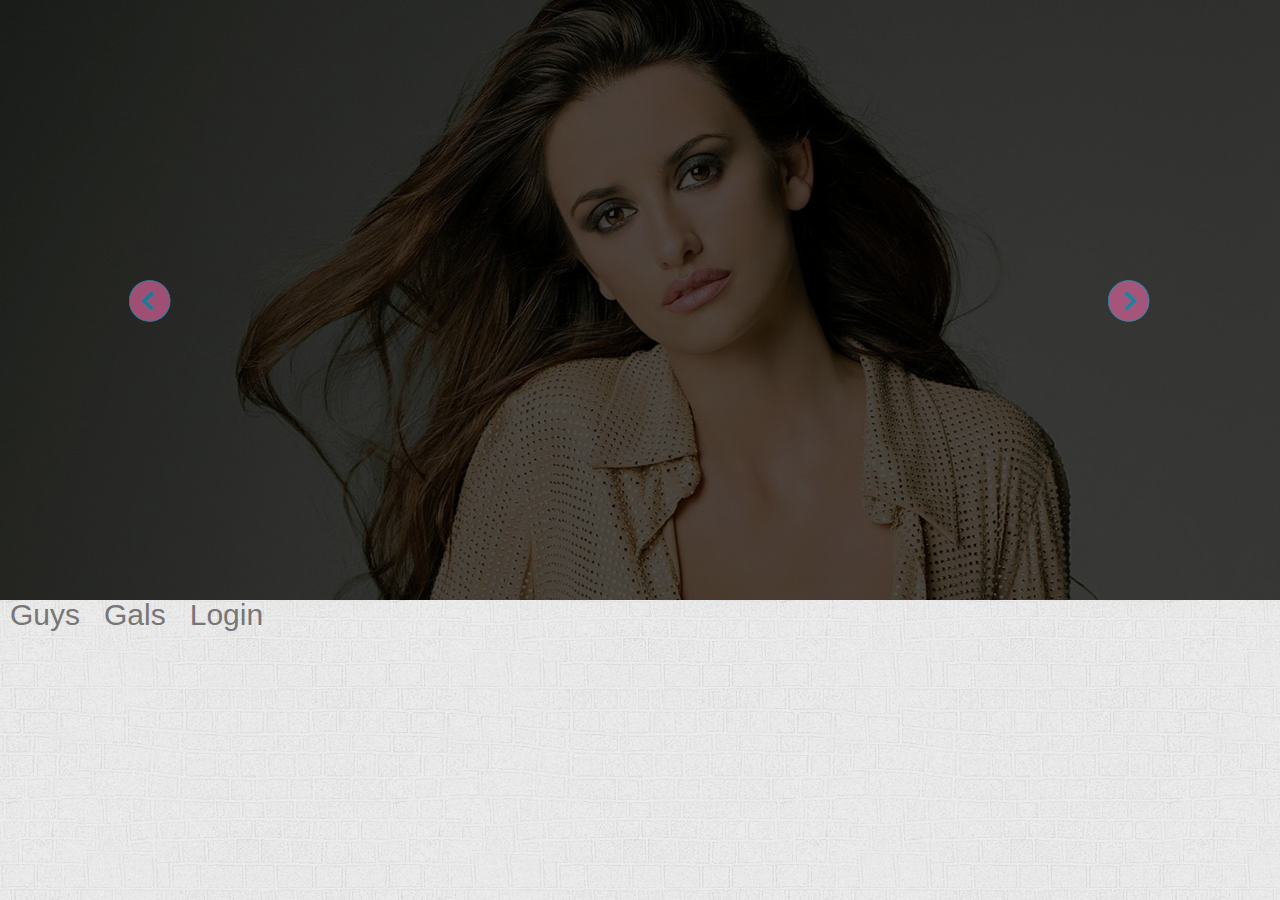
==== index.html @ 6684d02d "Newest Version of BB" ====
<!doctype html>

<html>

<head>
	
<title>Bombest Babes</title>
	
<link rel="stylesheet" type="text/css" href="css/landing.css" />	

<!-- slideshow styles/js/jQuery -->
<link rel='stylesheet' id='style-css'  href='css/diapo.css' type='text/css' media='all'> 
<script type='text/javascript' src='scripts/jquery.min.js'></script>
<!--[if !IE]><!--><script type='text/javascript' src='scripts/jquery.mobile-1.0rc2.customized.min.js'></script><!--<![endif]-->
<script type='text/javascript' src='scripts/jquery.easing.1.3.js'></script> 
<script type='text/javascript' src='scripts/jquery.hoverIntent.minified.js'></script> 
<script type='text/javascript' src='scripts/diapo.js'></script> 	
<!-- end slideshow styles/js/jQuery -->

<script>
$(function(){
	$('.pix_diapo').diapo();
});

</script>

<style>
section {
	display: block;
	overflow: hidden;
	position: relative;
}
</style>

</head>
	
<body>

<!--homepage slideshow-->
<div class="wrap">
	<div style="overflow:hidden; width:100%; margin: 0 auto 0"> 
		<div class="pix_diapo">
			  
			  <div data-time="8000">
                     <img src="images/slides/model.jpeg">
                     <div class="caption elemHover fromRight fadeIn"><!--model name-->
					 <p class="name">Model Name</p>
				 </div><!--end model name-->
				 <div class="babe_m elemHover fadeIn"></div>
		  	 </div>

                 <div data-time="8000">
                     <img src="images/slides/model2.jpeg">
                     <div class="caption elemHover fromRight fadeIn"><!--model name-->
					 <p class="name">Model Name</p>
                     </div>><!--end model name-->
				 <div class="babe_m elemHover fadeIn"></div>
                 </div>
				
                <div data-time="8000">
                    <img src="images/slides/model3.jpeg">
                    <div class="caption elemHover fromRight fadeIn"><!--model name-->
					<p class="name">Model Name</p>
                    </div>><!--end model name-->
			 	<div class="babe_m elemHover fadeIn"></div>
                </div>
	
		</div><!-- #pix_diapo -->
    </div>
    
    <ul class="nav"><!-- navigation landing-->
      <li><a href="guy.html">Guys</a></li>
      <li><a href="#">Gals</a></li>
      <li><a class="login" href="login.html">Login</a></li>
    </ul><!--end navigation-->
    
</div><!-- end wrap-->

</body>
<!-- end comment-->
	
</html>
---- css/landing.css ----
@import "fonts.css"; 
@charset "utf-8";

html, body, div, span, applet, object, iframe,h1, h2, h3, h4, h5, h6, p, blockquote, pre,a, abbr, acronym, address, big, cite, code,del, dfn, em, font, img, ins, kbd, q, s, samp,small, strike, strong, sub, sup, tt, var,b, u, i, center,dl, dt, dd, ol, ul, li,fieldset, form, label, legend,table, caption, tbody, tfoot, thead, tr, th, td {margin: 0;padding: 0;border: 0;outline: 0;font-size: 100%;vertical-align: baseline;background: transparent;}
body {line-height: 1;}
ol, ul {list-style: none;}
blockquote, q {quotes: none;}
blockquote:before, blockquote:after,q:before, q:after {content: '';content: none;} /* remember to define focus styles! */ :focus {outline: 0;} 
/* remember to highlight inserts somehow! */
ins {text-decoration: none;}
del {text-decoration: line-through;}
/* tables still need 'cellspacing="0"' in the markup */ 
table {border-collapse: collapse;border-spacing: 0;}

/*body styles and settings */
body {
	background-image: url('../images/ravenna.png');
	width: 100%;
	margin: 0 auto;
	text-align: center;
	background-color: #fff;
	overflow-y: hidden;
	overflow:-moz-scrollbars-horizontal;
}

.nav{
	text-align: left;
	width: 100%;
  	list-style:none;
}

.nav li{
  	display:inline;
}

.nav a:hover {color: #999}

.nav a{
	padding: 10px;
  	display: inline block;
  	font-family: "HelveticaNeue-Light", "Helvetica Neue Light", "Helvetica Neue", Helvetica, Arial, "Lucida Grande", sans-serif;
 	font-size: 30px;
	color: #777;
  	text-decoration: none;
}

.wrap {margin: 0 auto; width: 100%;}
---- css/diapo.css ----
@import "fonts.css"; 

.pix_diapo {
	margin: 0 auto;
	background: #000;
	-moz-box-shadow: 0 3px 10px #000;
	-webkit-box-shadow: 0 3px 10px #000;
	box-shadow: 0 3px 10px #000;
	height: 600px;
	overflow: hidden;
	position: relative;
	width: 100%;
}

.pix_diapo > div {
	display: none;
	height: 100%;
	left: 0;
	position: absolute;
	width: 100%;
}

#pix_prev, #pix_next {
	cursor: pointer;
	display: block;
	height: 45px;
	margin-top: -20px;
	position: absolute;
	top: 50%;
	width: 45px;
	z-index: 1001;
}

#pix_prev {
	background: url("../images/prev.png") no-repeat;
	left: 10%;
}

#pix_next {
	background: url('../images/next.png') no-repeat;
	left: auto!important;
	right: 10%!important;
}

.pix_relativize {
	overflow: hidden;
	position: relative;
}
.imgFake {
	cursor: pointer;
}
.elemHover {
	position: absolute;
}
.caption {
	background: rgba(255,105,180, 0.4);
	top: 50px;
	color: #fff;
	display: block;
	width: "";
	height: 70px;
	right: 10%;
}
.ui-loader {
	display: none;
}

.name {font-family: light; color: #fff; font-size:50px; margin: 10px 30px 0px 30px;}

.babe_m {
	background: url('../images/BB_month.png') no-repeat;
	display: block;
	position: absolute;
	top: 250px;
	left: 13%;
	width: 325px;
	height: 325px;
	z-index: 100000;
}
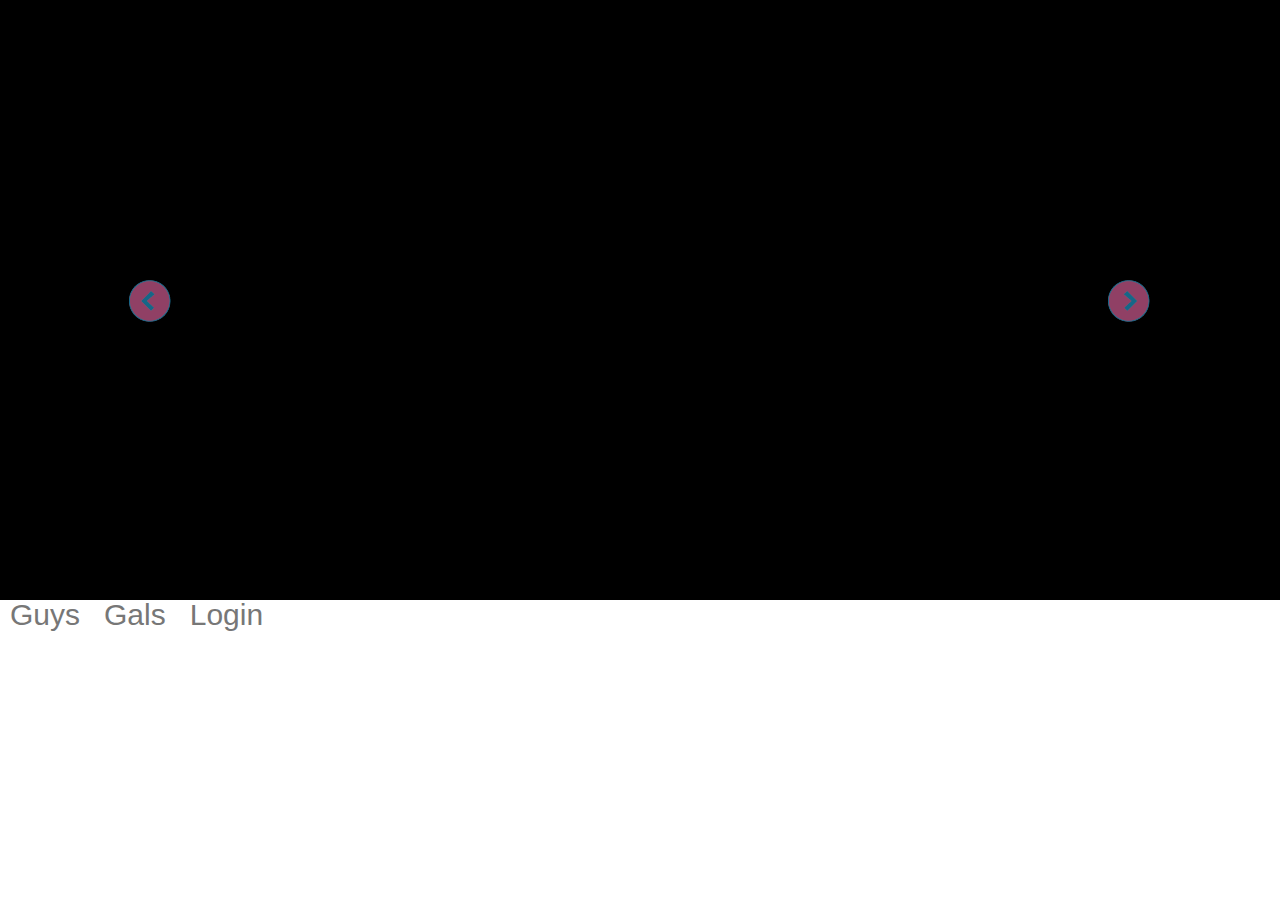
==== commit 56f110f9: "HUGE! changes to the files" ====
--- a/index.html
+++ b/index.html
@@ -1,82 +1,78 @@
-<!doctype html>
-
-<html>
-
-<head>
-	
-<title>Bombest Babes</title>
-	
-<link rel="stylesheet" type="text/css" href="css/landing.css" />	
-
-<!-- slideshow styles/js/jQuery -->
-<link rel='stylesheet' id='style-css'  href='css/diapo.css' type='text/css' media='all'> 
-<script type='text/javascript' src='scripts/jquery.min.js'></script>
-<!--[if !IE]><!--><script type='text/javascript' src='scripts/jquery.mobile-1.0rc2.customized.min.js'></script><!--<![endif]-->
-<script type='text/javascript' src='scripts/jquery.easing.1.3.js'></script> 
-<script type='text/javascript' src='scripts/jquery.hoverIntent.minified.js'></script> 
-<script type='text/javascript' src='scripts/diapo.js'></script> 	
-<!-- end slideshow styles/js/jQuery -->
-
-<script>
-$(function(){
-	$('.pix_diapo').diapo();
-});
-
-</script>
-
-<style>
-section {
-	display: block;
-	overflow: hidden;
-	position: relative;
-}
-</style>
-
-</head>
-	
-<body>
-
-<!--homepage slideshow-->
-<div class="wrap">
-	<div style="overflow:hidden; width:100%; margin: 0 auto 0"> 
-		<div class="pix_diapo">
-			  
-			  <div data-time="8000">
-                     <img src="images/slides/model.jpeg">
-                     <div class="caption elemHover fromRight fadeIn"><!--model name-->
-					 <p class="name">Model Name</p>
-				 </div><!--end model name-->
-				 <div class="babe_m elemHover fadeIn"></div>
-		  	 </div>
-
-                 <div data-time="8000">
-                     <img src="images/slides/model2.jpeg">
-                     <div class="caption elemHover fromRight fadeIn"><!--model name-->
-					 <p class="name">Model Name</p>
-                     </div>><!--end model name-->
-				 <div class="babe_m elemHover fadeIn"></div>
-                 </div>
-				
-                <div data-time="8000">
-                    <img src="images/slides/model3.jpeg">
-                    <div class="caption elemHover fromRight fadeIn"><!--model name-->
-					<p class="name">Model Name</p>
-                    </div>><!--end model name-->
-			 	<div class="babe_m elemHover fadeIn"></div>
-                </div>
-	
-		</div><!-- #pix_diapo -->
-    </div>
-    
-    <ul class="nav"><!-- navigation landing-->
-      <li><a href="guy.html">Guys</a></li>
-      <li><a href="#">Gals</a></li>
-      <li><a class="login" href="login.html">Login</a></li>
-    </ul><!--end navigation-->
-    
-</div><!-- end wrap-->
-
-</body>
-<!-- end comment-->
-	
+<!doctype html>
+<html>
+
+	<head>
+    	<title>Bombest Babes</title>
+        <link rel="stylesheet" type="text/css" href="site-wide/functions/css/landing.css" />	
+        <link rel='stylesheet' id='style-css'  href="site-wide/functions/css/diapo.css" type='text/css' media='all' />  
+		
+        <!-- slideshow styles/js/jQuery -->
+		<script type='text/javascript' src='site-wide/functions/js/jquery.min.js'></script>
+		<!--[if !IE]><!--><script type='text/javascript' src='site-wide/functions/js/jquery.mobile-1.0rc2.customized.min.js'></script><!--<![endif]-->
+		<script type='text/javascript' src='site-wide/functions/js/jquery.easing.1.3.js'></script> 
+		<script type='text/javascript' src='site-wide/functions/js/jquery.hoverIntent.minified.js'></script> 
+		<script type='text/javascript' src='site-wide/functions/js/diapo.js'></script> 	
+		<!-- end slideshow styles/js/jQuery -->
+
+		<script>
+			$(function(){
+				$('.pix_diapo').diapo();
+			});
+
+		</script>
+
+		<style>
+			section {
+				display: block;
+				overflow: hidden;
+				position: relative;
+			}
+		</style>
+	</head>
+	
+	<body>
+
+		<!--homepage slideshow-->
+		<div class="wrap">
+			<div style="overflow:hidden; width:100%; margin: 0 auto 0"> 
+				<div class="pix_diapo">
+			  
+			  		<div data-time="8000">
+                     	<img src="site-wide/images/slides/model.jpeg">
+                     	<div class="caption elemHover fromRight fadeIn"><!--model name-->
+					 		<p class="name">Model Name</p>
+				 		</div><!--end model name-->
+				 		<div class="babe_m elemHover fadeIn"></div>
+		  	 		</div>
+
+                 	<div data-time="8000">
+                     	<img src="site-wide/images/slides/model2.jpeg">
+                     	<div class="caption elemHover fromRight fadeIn"><!--model name-->
+					 		<p class="name">Model Name</p>
+                     	</div>><!--end model name-->
+				 		<div class="babe_m elemHover fadeIn"></div>
+                 	</div>
+				
+                	<div data-time="8000">
+                    	<img src="site-wide/images/slides/model3.jpeg">
+                    	<div class="caption elemHover fromRight fadeIn"><!--model name-->
+							<p class="name">Model Name</p>
+                    	</div>><!--end model name-->
+			 			<div class="babe_m elemHover fadeIn"></div>
+                	</div>
+				
+                </div><!-- #pix_diapo -->
+    		</div>
+    
+		<ul class="nav"><!-- navigation landing-->
+      		<li><a href="guy.html">Guys</a></li>
+      		<li><a href="#">Gals</a></li>
+      		<li><a class="login" href="login.html">Login</a></li>
+    	</ul><!--end navigation-->
+    
+	</div><!-- end wrap-->
+
+</body>
+<!-- end comment-->
+	
 </html>--- a/site-wide/functions/css/landing.css
+++ b/site-wide/functions/css/landing.css
@@ -0,0 +1,47 @@
+@import "fonts.css"; 
+@charset "utf-8";
+
+html, body, div, span, applet, object, iframe,h1, h2, h3, h4, h5, h6, p, blockquote, pre,a, abbr, acronym, address, big, cite, code,del, dfn, em, font, img, ins, kbd, q, s, samp,small, strike, strong, sub, sup, tt, var,b, u, i, center,dl, dt, dd, ol, ul, li,fieldset, form, label, legend,table, caption, tbody, tfoot, thead, tr, th, td {margin: 0;padding: 0;border: 0;outline: 0;font-size: 100%;vertical-align: baseline;background: transparent;}
+body {line-height: 1;}
+ol, ul {list-style: none;}
+blockquote, q {quotes: none;}
+blockquote:before, blockquote:after,q:before, q:after {content: '';content: none;} /* remember to define focus styles! */ :focus {outline: 0;} 
+/* remember to highlight inserts somehow! */
+ins {text-decoration: none;}
+del {text-decoration: line-through;}
+/* tables still need 'cellspacing="0"' in the markup */ 
+table {border-collapse: collapse;border-spacing: 0;}
+
+/*body styles and settings */
+body {
+	background-image: url('../images/ravenna.png');
+	width: 100%;
+	margin: 0 auto;
+	text-align: center;
+	background-color: #fff;
+	overflow-y: hidden;
+	overflow:-moz-scrollbars-horizontal;
+}
+
+.nav{
+	text-align: left;
+	width: 100%;
+  	list-style:none;
+}
+
+.nav li{
+  	display:inline;
+}
+
+.nav a:hover {color: #999}
+
+.nav a{
+	padding: 10px;
+  	display: inline block;
+  	font-family: "HelveticaNeue-Light", "Helvetica Neue Light", "Helvetica Neue", Helvetica, Arial, "Lucida Grande", sans-serif;
+ 	font-size: 30px;
+	color: #777;
+  	text-decoration: none;
+}
+
+.wrap {margin: 0 auto; width: 100%;}
--- a/site-wide/functions/css/diapo.css
+++ b/site-wide/functions/css/diapo.css
@@ -0,0 +1,89 @@
+@import "fonts.css"; 
+
+.pix_diapo {
+	margin: 0 auto;
+	background: #000;
+	-moz-box-shadow: 0 3px 10px #000;
+	-webkit-box-shadow: 0 3px 10px #000;
+	box-shadow: 0 3px 10px #000;
+	height: 600px;
+	overflow: hidden;
+	position: relative;
+	width: 100%;
+}
+
+.pix_diapo > div {
+	display: none;
+	height: 100%;
+	left: 0;
+	position: absolute;
+	width: 100%;
+}
+
+#pix_prev, #pix_next {
+	cursor: pointer;
+	display: block;
+	height: 45px;
+	margin-top: -20px;
+	position: absolute;
+	top: 50%;
+	width: 45px;
+	z-index: 1001;
+}
+
+#pix_prev {
+	background: url("../../images/prev.png") no-repeat;
+	left: 10%;
+}
+
+#pix_next {
+	background: url('../../images/next.png') no-repeat;
+	left: auto!important;
+	right: 10%!important;
+}
+
+.pix_relativize {
+	overflow: hidden;
+	position: relative;
+}
+.imgFake {
+	cursor: pointer;
+}
+.elemHover {
+	position: absolute;
+}
+.caption {
+	background: rgba(255,105,180, 0.4);
+	top: 50px;
+	color: #fff;
+	display: block;
+	width: "";
+	height: 70px;
+	right: 10%;
+}
+.ui-loader {
+	display: none;
+}
+
+.name {font-family: light; color: #fff; font-size:50px; margin: 10px 30px 0px 30px;}
+
+.babe_m {
+	background: url('../images/BB_month.png') no-repeat;
+	display: block;
+	position: absolute;
+	top: 250px;
+	left: 13%;
+	width: 325px;
+	height: 325px;
+	z-index: 100000;
+}
+
+
+
+
+
+
+
+
+
+
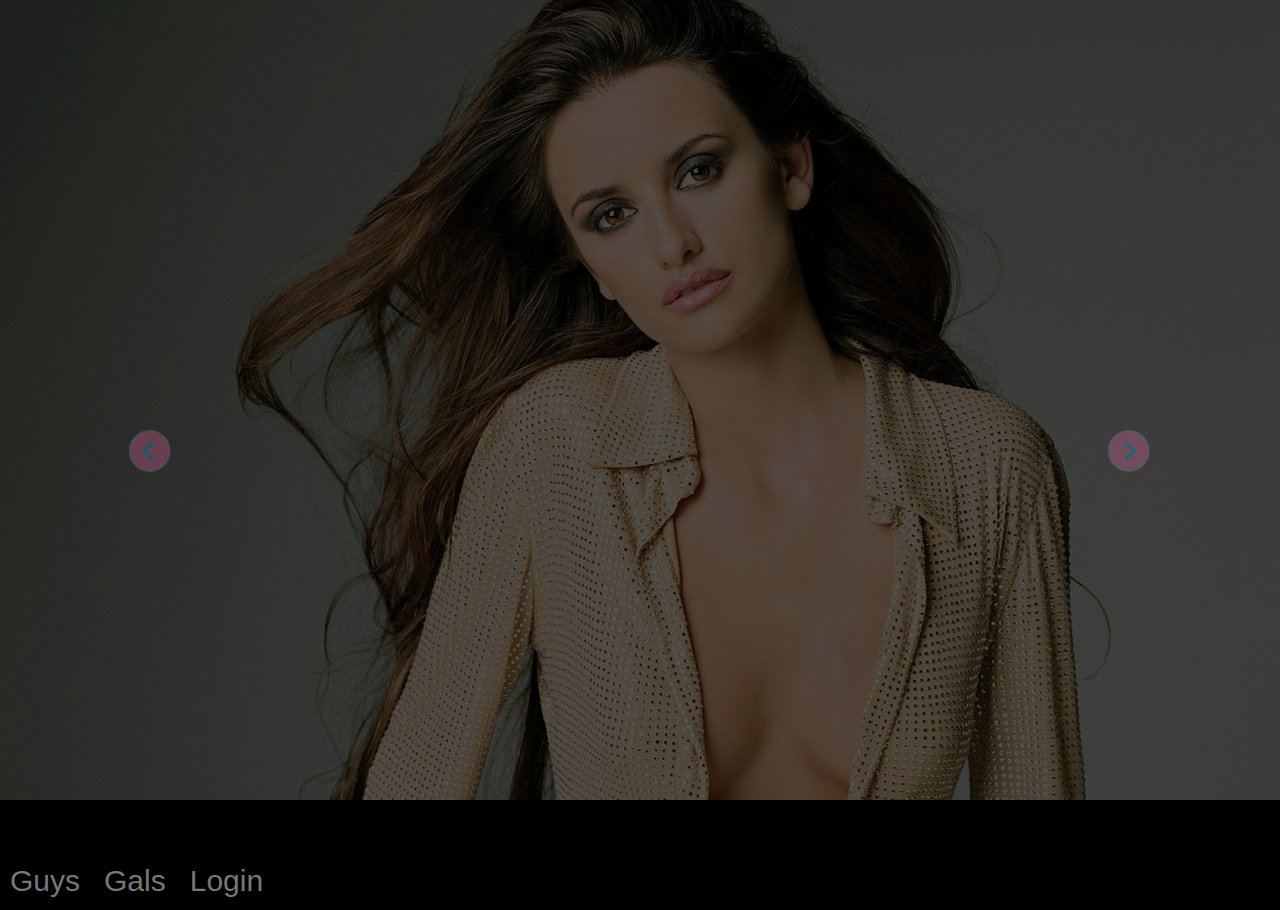
==== commit a4feeb62: "fixed minor bugs" ====
--- a/index.html
+++ b/index.html
@@ -34,7 +34,7 @@
 
 		<!--homepage slideshow-->
 		<div class="wrap">
-			<div style="overflow:hidden; width:100%; margin: 0 auto 0"> 
+	<div style="overflow:hidden; width:100%; margin: 0 auto 0"> 
 				<div class="pix_diapo">
 			  
 			  		<div data-time="8000">
@@ -42,7 +42,7 @@
                      	<div class="caption elemHover fromRight fadeIn"><!--model name-->
 					 		<p class="name">Model Name</p>
 				 		</div><!--end model name-->
-				 		<div class="babe_m elemHover fadeIn"></div>
+			 		  <div class="babe_m elemHover fadeIn"></div>
 		  	 		</div>
 
                  	<div data-time="8000">
@@ -50,7 +50,7 @@
                      	<div class="caption elemHover fromRight fadeIn"><!--model name-->
 					 		<p class="name">Model Name</p>
                      	</div>><!--end model name-->
-				 		<div class="babe_m elemHover fadeIn"></div>
+			 		  <div class="babe_m elemHover fadeIn"></div>
                  	</div>
 				
                 	<div data-time="8000">
@@ -58,19 +58,20 @@
                     	<div class="caption elemHover fromRight fadeIn"><!--model name-->
 							<p class="name">Model Name</p>
                     	</div>><!--end model name-->
-			 			<div class="babe_m elemHover fadeIn"></div>
+		 			  <div class="babe_m elemHover fadeIn"></div>
                 	</div>
 				
                 </div><!-- #pix_diapo -->
     		</div>
     
-		<ul class="nav"><!-- navigation landing-->
+    		<ul class="nav"><!-- navigation landing-->
       		<li><a href="guy.html">Guys</a></li>
       		<li><a href="#">Gals</a></li>
       		<li><a class="login" href="login.html">Login</a></li>
-    	</ul><!--end navigation-->
+    	</ul><!--end navigation--
     
 	</div><!-- end wrap-->
+    
 
 </body>
 <!-- end comment-->
--- a/site-wide/functions/css/landing.css
+++ b/site-wide/functions/css/landing.css
@@ -14,7 +14,7 @@
 
 /*body styles and settings */
 body {
-	background-image: url('../images/ravenna.png');
+	background-image: url('../../images/ravenna.png');
 	width: 100%;
 	margin: 0 auto;
 	text-align: center;
@@ -22,13 +22,17 @@
 	overflow-y: hidden;
 	overflow:-moz-scrollbars-horizontal;
 }
-
 .nav{
+	background-color: #000;
+	position: absolute;
+	bottom: -10px;
+	border-bottom-color:#333;
 	text-align: left;
 	width: 100%;
-  	list-style:none;
+	list-style: none;
+	z-index: 1001;
+	height: 44px;
 }
-
 .nav li{
   	display:inline;
 }
--- a/site-wide/functions/css/diapo.css
+++ b/site-wide/functions/css/diapo.css
@@ -1,12 +1,13 @@
 @import "fonts.css"; 
 
 .pix_diapo {
-	margin: 0 auto;
+	margin-left:auto;
+	margin-right:auto;
 	background: #000;
 	-moz-box-shadow: 0 3px 10px #000;
 	-webkit-box-shadow: 0 3px 10px #000;
 	box-shadow: 0 3px 10px #000;
-	height: 600px;
+	height: 900px;
 	overflow: hidden;
 	position: relative;
 	width: 100%;
@@ -68,7 +69,7 @@
 .name {font-family: light; color: #fff; font-size:50px; margin: 10px 30px 0px 30px;}
 
 .babe_m {
-	background: url('../images/BB_month.png') no-repeat;
+	background: url('../../images/BB_month.png') no-repeat;
 	display: block;
 	position: absolute;
 	top: 250px;
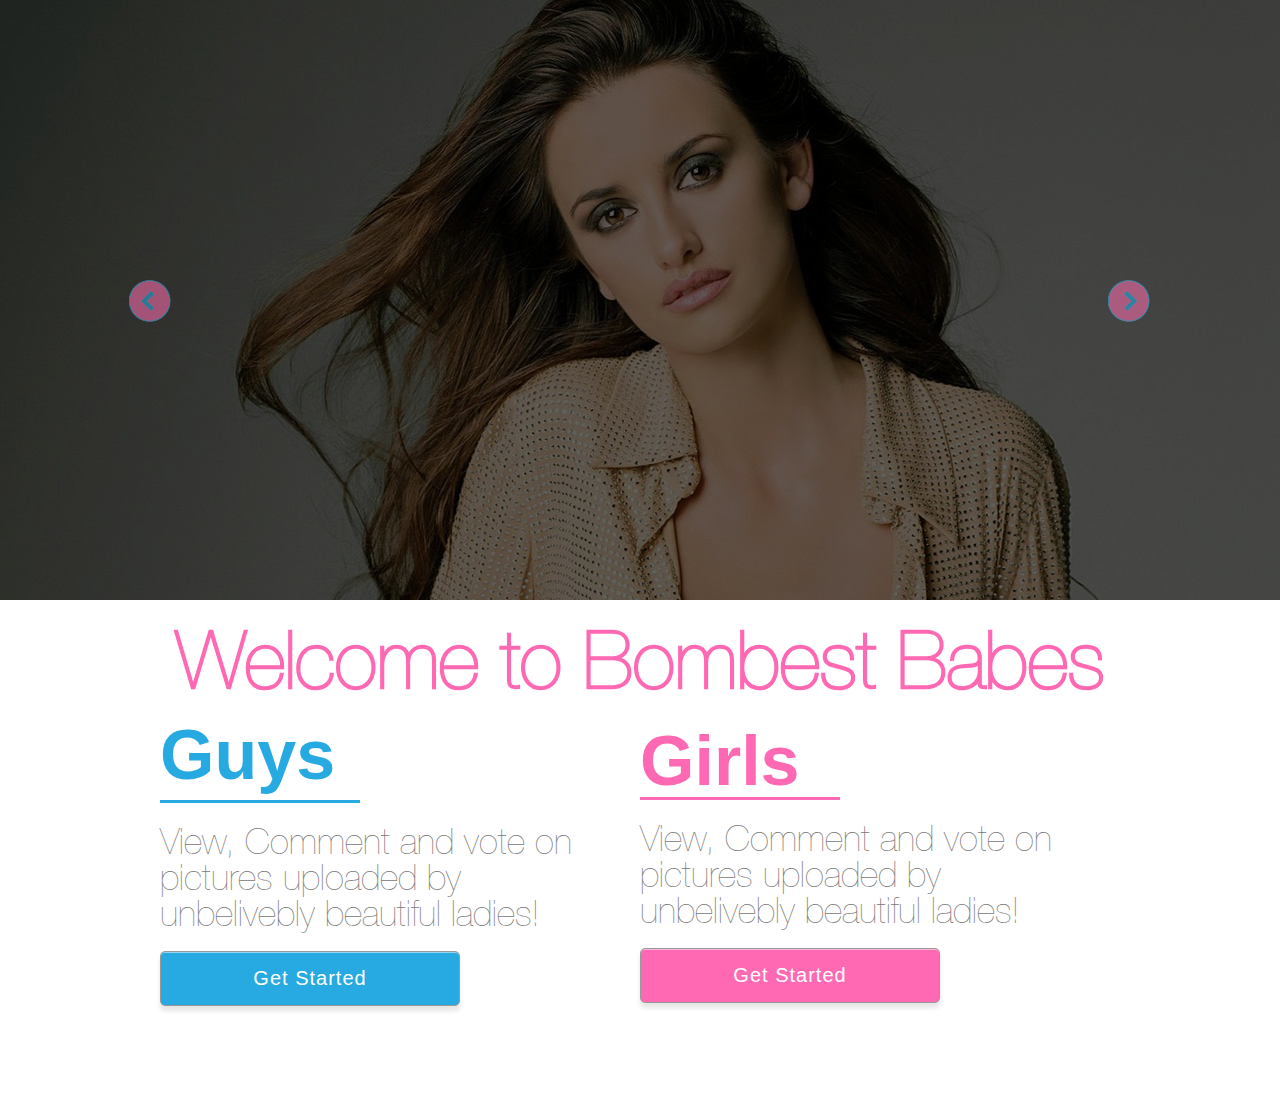
==== commit 3557598f: "redid homepage" ====
--- a/index.html
+++ b/index.html
@@ -1,79 +1,100 @@
-<!doctype html>
-<html>
-
-	<head>
-    	<title>Bombest Babes</title>
-        <link rel="stylesheet" type="text/css" href="site-wide/functions/css/landing.css" />	
-        <link rel='stylesheet' id='style-css'  href="site-wide/functions/css/diapo.css" type='text/css' media='all' />  
-		
-        <!-- slideshow styles/js/jQuery -->
-		<script type='text/javascript' src='site-wide/functions/js/jquery.min.js'></script>
-		<!--[if !IE]><!--><script type='text/javascript' src='site-wide/functions/js/jquery.mobile-1.0rc2.customized.min.js'></script><!--<![endif]-->
-		<script type='text/javascript' src='site-wide/functions/js/jquery.easing.1.3.js'></script> 
-		<script type='text/javascript' src='site-wide/functions/js/jquery.hoverIntent.minified.js'></script> 
-		<script type='text/javascript' src='site-wide/functions/js/diapo.js'></script> 	
-		<!-- end slideshow styles/js/jQuery -->
-
-		<script>
-			$(function(){
-				$('.pix_diapo').diapo();
-			});
-
-		</script>
-
-		<style>
-			section {
-				display: block;
-				overflow: hidden;
-				position: relative;
-			}
-		</style>
-	</head>
-	
-	<body>
-
-		<!--homepage slideshow-->
-		<div class="wrap">
-	<div style="overflow:hidden; width:100%; margin: 0 auto 0"> 
-				<div class="pix_diapo">
-			  
-			  		<div data-time="8000">
-                     	<img src="site-wide/images/slides/model.jpeg">
-                     	<div class="caption elemHover fromRight fadeIn"><!--model name-->
-					 		<p class="name">Model Name</p>
-				 		</div><!--end model name-->
-			 		  <div class="babe_m elemHover fadeIn"></div>
-		  	 		</div>
-
-                 	<div data-time="8000">
-                     	<img src="site-wide/images/slides/model2.jpeg">
-                     	<div class="caption elemHover fromRight fadeIn"><!--model name-->
-					 		<p class="name">Model Name</p>
-                     	</div>><!--end model name-->
-			 		  <div class="babe_m elemHover fadeIn"></div>
-                 	</div>
-				
-                	<div data-time="8000">
-                    	<img src="site-wide/images/slides/model3.jpeg">
-                    	<div class="caption elemHover fromRight fadeIn"><!--model name-->
-							<p class="name">Model Name</p>
-                    	</div>><!--end model name-->
-		 			  <div class="babe_m elemHover fadeIn"></div>
-                	</div>
-				
-                </div><!-- #pix_diapo -->
-    		</div>
-    
-    		<ul class="nav"><!-- navigation landing-->
-      		<li><a href="guy.html">Guys</a></li>
-      		<li><a href="#">Gals</a></li>
-      		<li><a class="login" href="login.html">Login</a></li>
-    	</ul><!--end navigation--
-    
-	</div><!-- end wrap-->
-    
-
-</body>
-<!-- end comment-->
-	
+<!doctype html>
+
+<html>
+
+<head>
+	
+<title>Bombest Babes</title>
+	
+<link rel="stylesheet" type="text/css" href="css/landing.css" />	
+<link rel="stylesheet" type="text/css" href="css/guy.css" />	
+
+<!-- slideshow styles/js/jQuery -->
+<link rel='stylesheet' id='style-css'  href='css/diapo.css' type='text/css' media='all'> 
+<script type='text/javascript' src='scripts/jquery.min.js'></script>
+<!--[if !IE]><!--><script type='text/javascript' src='scripts/jquery.mobile-1.0rc2.customized.min.js'></script><!--<![endif]-->
+<script type='text/javascript' src='scripts/jquery.easing.1.3.js'></script> 
+<script type='text/javascript' src='scripts/jquery.hoverIntent.minified.js'></script> 
+<script type='text/javascript' src='scripts/diapo.js'></script> 	
+<!-- end slideshow styles/js/jQuery -->
+
+<script>
+$(function(){
+	$('.pix_diapo').diapo();
+});
+
+</script>
+
+<style>
+section {
+	display: block;
+	overflow: hidden;
+	position: relative;
+}
+</style>
+
+</head>
+	
+<body>
+
+<!--homepage slideshow-->
+<div class="wrap">
+	<div style="overflow:hidden; width:100%; margin: 0 auto 0"> 
+		<div class="pix_diapo">
+			  
+			  <div data-time="8000">
+                     <img src="images/slides/model.jpeg">
+                     <div class="caption elemHover fromRight fadeIn"><!--model name-->
+					 <p class="name">Model Name</p>
+				 </div><!--end model name-->
+				 <div class="babe_m elemHover fadeIn"></div>
+		  	 </div>
+
+                 <div data-time="8000">
+                     <img src="images/slides/model2.jpeg">
+                     <div class="caption elemHover fromRight fadeIn"><!--model name-->
+					 <p class="name">Model Name</p>
+                     </div>><!--end model name-->
+				 <div class="babe_m elemHover fadeIn"></div>
+                 </div>
+				
+                <div data-time="8000">
+                    <img src="images/slides/model3.jpeg">
+                    <div class="caption elemHover fromRight fadeIn"><!--model name-->
+					<p class="name">Model Name</p>
+                    </div>><!--end model name-->
+			 	<div class="babe_m elemHover fadeIn"></div>
+                </div>
+	
+		</div><!-- #pix_diapo -->
+    </div>
+<!--     
+    <ul class="nav">
+      <li><a href="guy.html">Guys</a></li>
+      <li><a href="#">Girls</a></li>
+      <li><a class="login" href="login.html">Login</a></li>
+    </ul>
+ -->   
+    <div id="wrap">
+	<h1>Welcome to Bombest Babes</h1>
+	<div id="guy">
+		<h3>Guys</h3>
+		<hr>
+		<p>View, Comment and vote on pictures uploaded by unbelivebly beautiful ladies!</p>
+		<button>Get Started</button>
+	</div><!-- end guy-->
+	
+	<div id="girl">
+		<h3>Girls</h3>
+		<hr>
+		<p>View, Comment and vote on pictures uploaded by unbelivebly beautiful ladies!</p>
+		<button>Get Started</button>
+	</div><!-- end girl-->
+    </div><!--end wrap for "guys/girls" section-->   
+ 
+</div><!-- end wrap-->
+
+</body>
+<!-- end comment-->
+	
 </html>--- a/css/landing.css
+++ b/css/landing.css
@@ -0,0 +1,190 @@
+@import "fonts.css"; 
+@charset "utf-8";
+
+html, body, div, span, applet, object, iframe,h1, h2, h3, h4, h5, h6, p, blockquote, pre,a, abbr, acronym, address, big, cite, code,del, dfn, em, font, img, ins, kbd, q, s, samp,small, strike, strong, sub, sup, tt, var,b, u, i, center,dl, dt, dd, ol, ul, li,fieldset, form, label, legend,table, caption, tbody, tfoot, thead, tr, th, td {margin: 0;padding: 0;border: 0;outline: 0;font-size: 100%;vertical-align: baseline;background: transparent;}
+body {line-height: 1;}
+ol, ul {list-style: none;}
+blockquote, q {quotes: none;}
+blockquote:before, blockquote:after,q:before, q:after {content: '';content: none;} /* remember to define focus styles! */ :focus {outline: 0;} 
+/* remember to highlight inserts somehow! */
+ins {text-decoration: none;}
+del {text-decoration: line-through;}
+/* tables still need 'cellspacing="0"' in the markup */ 
+table {border-collapse: collapse;border-spacing: 0;}
+
+/*body styles and settings */
+body {
+	background: #fff;
+	width: 100%;
+	margin: 0 auto;
+	text-align: center;
+	background-color: #fff;
+	overflow-y: hidden;
+	overflow:-moz-scrollbars-horizontal;
+	margin-bottom: 100px;
+}
+
+.nav{
+	text-align: left;
+	width: 100%;
+  	list-style:none;
+}
+
+.nav li{
+  	display:inline;
+}
+
+.nav a:hover {color: #999}
+
+.nav a{
+	padding: 10px;
+  	display: inline block;
+  	font-family: "HelveticaNeue-Light", "Helvetica Neue Light", "Helvetica Neue", Helvetica, Arial, "Lucida Grande", sans-serif;
+ 	font-size: 30px;
+	color: #777;
+  	text-decoration: none;
+}
+
+.wrap {margin: 0 auto; width: 100%;}
+
+#guy p {
+	width: 465px;
+	font-family: "light";
+	font-size: 36px;
+	margin-top: 20px;
+	color: #777;
+}
+
+#guy hr {
+ 	margin-left: 0px;
+	width: 200px;
+	background-color: #27a9e1;
+	border: none;
+	height: 3px;
+	margin-top: 10px;
+}
+
+#girl hr {
+ 	margin-left: 0px;
+	width: 200px;
+	background-color: #ff69b4;
+	border: none;
+	height: 3px;
+	margin-top: 1px;
+}
+
+#girl h3 {
+  	font-family: "HelveticaNeue-Light", "Helvetica Neue Light", "Helvetica Neue", Helvetica, Arial, "Lucida Grande", sans-serif;
+	font-size: 70px;
+	color: #ff69b4;
+	margin-top: 20px;
+}
+
+#girl {
+	width: 480px;
+	margin-left: 480px;
+	margin-top: -300px;
+}
+
+# guy {width: 480px}
+
+#girl p {
+	width: 465px;
+	font-family: "light";
+	font-size: 36px;
+	margin-top: 20px;
+	color: #777;
+}
+
+#guy button {
+    width: 300px;
+    margin-top: 20px;
+    padding: 15px 0;
+    color: #fff;
+    font-size: 20px;
+  	font-family: "HelveticaNeue-Light", "Helvetica Neue Light", "Helvetica Neue", Helvetica, Arial, "Lucida Grande", sans-serif;
+    letter-spacing: 1px;
+    text-align: center;
+    text-decoration: none;
+        background: -moz-linear-gradient(
+        top,
+        #27a9e1 0%,
+        #27a9e1);
+    background: -webkit-gradient(
+        linear, left top, left bottom, 
+        from(#27a9e1),
+        to(#27a9e1));
+    -moz-border-radius: 5px;
+    -webkit-border-radius: 5px;
+    border-radius: 5px;
+    border: 1px solid #999;
+    -moz-box-shadow:
+        0px 5px 5px rgba(000,000,000,0.1),
+        inset 0px 1px 0px rgba(255,255,255,0.5);
+    -webkit-box-shadow:
+        0px 5px 5px rgba(000,000,000,0.1),
+        inset 0px 1px 0px rgba(255,255,255,0.5);
+    box-shadow:
+        0px 5px 5px rgba(000,000,000,0.1),
+        inset 0px 1px 0px rgba(255,255,255,0.5);
+    display: table;
+    clear: both;
+}
+
+#guy button:hover {
+    background: -moz-linear-gradient(
+        top,
+        #add8e6 0%,
+        #add8e6);
+    background: -webkit-gradient(
+        linear, left top, left bottom, 
+        from(#add8e6),
+        to(#add8e6));
+}
+
+#girl button{
+    width: 300px;
+    margin-top: 20px;
+    padding: 15px 0;
+    color: #fff;
+    font-size: 20px;
+  	font-family: "HelveticaNeue-Light", "Helvetica Neue Light", "Helvetica Neue", Helvetica, Arial, "Lucida Grande", sans-serif;
+    letter-spacing: 1px;
+    text-align: center;
+    text-decoration: none;
+        background: -moz-linear-gradient(
+        top,
+        #ff69b4 0%,
+        #ff69b4);
+    background: -webkit-gradient(
+        linear, left top, left bottom, 
+        from(#ff69b4),
+        to(#ff69b4));
+    -moz-border-radius: 5px;
+    -webkit-border-radius: 5px;
+    border-radius: 5px;
+    border: 1px solid #999;
+    -moz-box-shadow:
+        0px 5px 5px rgba(000,000,000,0.1),
+        inset 0px 1px 0px rgba(255,255,255,0.5);
+    -webkit-box-shadow:
+        0px 5px 5px rgba(000,000,000,0.1),
+        inset 0px 1px 0px rgba(255,255,255,0.5);
+    box-shadow:
+        0px 5px 5px rgba(000,000,000,0.1),
+        inset 0px 1px 0px rgba(255,255,255,0.5);
+    display: table;
+    position: static;
+    clear: both;
+}
+
+#girl button:hover {
+    background: -moz-linear-gradient(
+        top,
+        #ff6a80 0%,
+        #ff6a80);
+    background: -webkit-gradient(
+        linear, left top, left bottom, 
+        from(#ff6a80),
+        to(#ff6a80));
+}
--- a/css/guy.css
+++ b/css/guy.css
@@ -0,0 +1,232 @@
+@import "fonts.css"; 
+
+#wrap {
+	width: 960px;
+	margin: 0 auto 0;
+	text-align: left;
+}
+
+h1 {
+	padding-top: 20px;
+	text-align: center;
+	font-family: "light";
+	font-size: 80px;
+	color: #ff69b4;
+}
+
+h2 {
+	text-align: left;
+	font-family: "light";
+	font-size: 50px;
+	margin-top: 20px;
+	width: 700px;
+	color: #777;
+}
+
+h3 {
+  	font-family: "HelveticaNeue-Light", "Helvetica Neue Light", "Helvetica Neue", Helvetica, Arial, "Lucida Grande", sans-serif;
+	font-size: 70px;
+	color: #27a9e1;
+	margin-top: 20px;
+}
+
+
+
+h4 {
+  	font-family: "HelveticaNeue-Light", "Helvetica Neue Light", "Helvetica Neue", Helvetica, Arial, "Lucida Grande", sans-serif;
+	font-size: 50px;
+	color: #333;
+	text-align: center;
+}
+
+ol{
+	counter-reset: li; /* Initiate a counter */
+	*list-style: decimal; /* Keep using default numbering for IE6/7 */
+	font: 30px 'trebuchet MS', 'lucida sans';
+	padding-top: -20px;
+	margin-top: -20px;
+	margin-bottom: 2em;
+	text-shadow: 0 1px 0 rgba(255,255,255,.5);
+}
+
+.circle-list li{
+    padding: 1em;
+    border-bottom: 1px dashed #ccc;
+}
+
+.circle-list h3{
+    position: relative;
+    margin: 0;
+}
+
+.circle-list p{
+    margin: 0;
+	color: #333;
+}
+
+.circle-list h3:before{
+    content: counter(li);
+    counter-increment: li;
+    position: absolute;    
+    z-index: -1;
+    left: -1.3em;
+    top: -.8em;
+    background: #333;
+    height: 1.5em;
+    width: 1.5em;
+    border: .1em solid rgba(0,0,0,.05);
+    text-align: center;
+    font: italic bold 1em/1.5em Georgia, Serif;
+    color: #ccc;
+    border-radius: 1.5em;
+    transition: all .2s ease-out;    
+}
+
+.circle-list li:hover h3:before{
+    background-color: #333;
+    border-color: rgba(0,0,0,.08);
+    border-width: .2em;
+    color: #333;
+    transform: scale(1.5);
+}
+
+/***** Signup Form *****/
+.container {
+    width: 406px;
+    max-width: 406px;
+    margin: 0 auto;
+	margin-top: -50px;
+}
+
+#signup {
+    padding: 0px 25px 25px;
+    background: #fff;
+    display: table;
+    position: static;
+}
+
+#signup .header {
+    margin-bottom: 20px;
+}
+
+#signup .header h3 {
+    color: #333333;
+    font-size: 24px;
+    font-weight: bold;
+    margin-bottom: 5px;
+}
+
+#signup .header p {
+    color: #8f8f8f;
+    font-size: 14px;
+    font-weight: 300;
+}
+
+#signup .inputs {
+    margin-top: 25px;
+}
+
+#signup .inputs label {
+    color: #8f8f8f;
+    font-size: 12px;
+    font-weight: 300;
+    letter-spacing: 1px;
+    margin-bottom: 7px;
+    display: block;
+}
+
+input::-webkit-input-placeholder {
+    color:    #b5b5b5;
+}
+
+input:-moz-placeholder {
+    color:    #b5b5b5;
+}
+
+#signup .inputs input[type=email], input[type=password] {
+    background: #f5f5f5;
+    font-size: 0.8rem;
+    -moz-border-radius: 3px;
+    -webkit-border-radius: 3px;
+    border-radius: 3px;
+    border: none;
+    padding: 13px 10px;
+    width: 330px;
+    margin-bottom: 20px;
+    box-shadow: inset 0px 2px 3px rgba( 0,0,0,0.1 );
+    clear: both;
+}
+
+#signup .inputs input[type=email]:focus, input[type=password]:focus {
+    background: #fff;
+    box-shadow: 0px 0px 0px 3px #add8e6, inset 0px 2px 3px rgba( 0,0,0,0.2 ), 0px 5px 5px rgba( 0,0,0,0.15 );
+    outline: none;   
+}
+
+#signup .inputs .checkboxy {
+    display: block;
+    position: static;
+    height: 25px;
+    margin-top: 10px;
+    clear: both;
+}
+
+#signup .inputs input[type=checkbox] {
+    float: left;
+    margin-right: 10px;
+    margin-top: 3px;
+}
+
+#signup .inputs label.terms {
+    float: left;
+    font-size: 14px;
+    font-style: italic;
+}
+
+#signup .inputs #submit {
+    width: 100%;
+    margin-top: 10px;
+    padding: 15px 0;
+    color: #fff;
+    font-size: 20px;
+	font-family: "light";
+    letter-spacing: 1px;
+    text-align: center;
+    text-decoration: none;
+        background: -moz-linear-gradient(
+        top,
+        #ff69b4 0%,
+        #ff69b4);
+    background: -webkit-gradient(
+        linear, left top, left bottom, 
+        from(#ff69b4),
+        to(#ff69b4));
+    -moz-border-radius: 5px;
+    -webkit-border-radius: 5px;
+    border-radius: 5px;
+    border: 1px solid #999;
+    -moz-box-shadow:
+        0px 5px 5px rgba(000,000,000,0.1),
+        inset 0px 1px 0px rgba(255,255,255,0.5);
+    -webkit-box-shadow:
+        0px 5px 5px rgba(000,000,000,0.1),
+        inset 0px 1px 0px rgba(255,255,255,0.5);
+    box-shadow:
+        0px 5px 5px rgba(000,000,000,0.1),
+        inset 0px 1px 0px rgba(255,255,255,0.5);
+    display: table;
+    position: static;
+    clear: both;
+}
+
+#signup .inputs #submit:hover {
+    background: -moz-linear-gradient(
+        top,
+        #add8e6 0%,
+        #add8e6);
+    background: -webkit-gradient(
+        linear, left top, left bottom, 
+        from(#add8e6),
+        to(#add8e6));
+}
+/* end signup form */--- a/css/diapo.css
+++ b/css/diapo.css
@@ -0,0 +1,89 @@
+@import "fonts.css"; 
+
+.pix_diapo {
+	margin: 0 auto;
+	background: #000;
+	-moz-box-shadow: 0 3px 10px #000;
+	-webkit-box-shadow: 0 3px 10px #000;
+	box-shadow: 0 3px 10px #000;
+	height: 600px;
+	overflow: hidden;
+	position: relative;
+	width: 100%;
+}
+
+.pix_diapo > div {
+	display: none;
+	height: 100%;
+	left: 0;
+	position: absolute;
+	width: 100%;
+}
+
+#pix_prev, #pix_next {
+	cursor: pointer;
+	display: block;
+	height: 45px;
+	margin-top: -20px;
+	position: absolute;
+	top: 50%;
+	width: 45px;
+	z-index: 1001;
+}
+
+#pix_prev {
+	background: url("../images/prev.png") no-repeat;
+	left: 10%;
+}
+
+#pix_next {
+	background: url('../images/next.png') no-repeat;
+	left: auto!important;
+	right: 10%!important;
+}
+
+.pix_relativize {
+	overflow: hidden;
+	position: relative;
+}
+.imgFake {
+	cursor: pointer;
+}
+.elemHover {
+	position: absolute;
+}
+.caption {
+	background: rgba(255,105,180, 0.4);
+	top: 50px;
+	color: #fff;
+	display: block;
+	width: "";
+	height: 70px;
+	right: 10%;
+}
+.ui-loader {
+	display: none;
+}
+
+.name {font-family: light; color: #fff; font-size:50px; margin: 10px 30px 0px 30px;}
+
+.babe_m {
+	background: url('../images/BB_month.png') no-repeat;
+	display: block;
+	position: absolute;
+	top: 250px;
+	left: 13%;
+	width: 325px;
+	height: 325px;
+	z-index: 100000;
+}
+
+
+
+
+
+
+
+
+
+
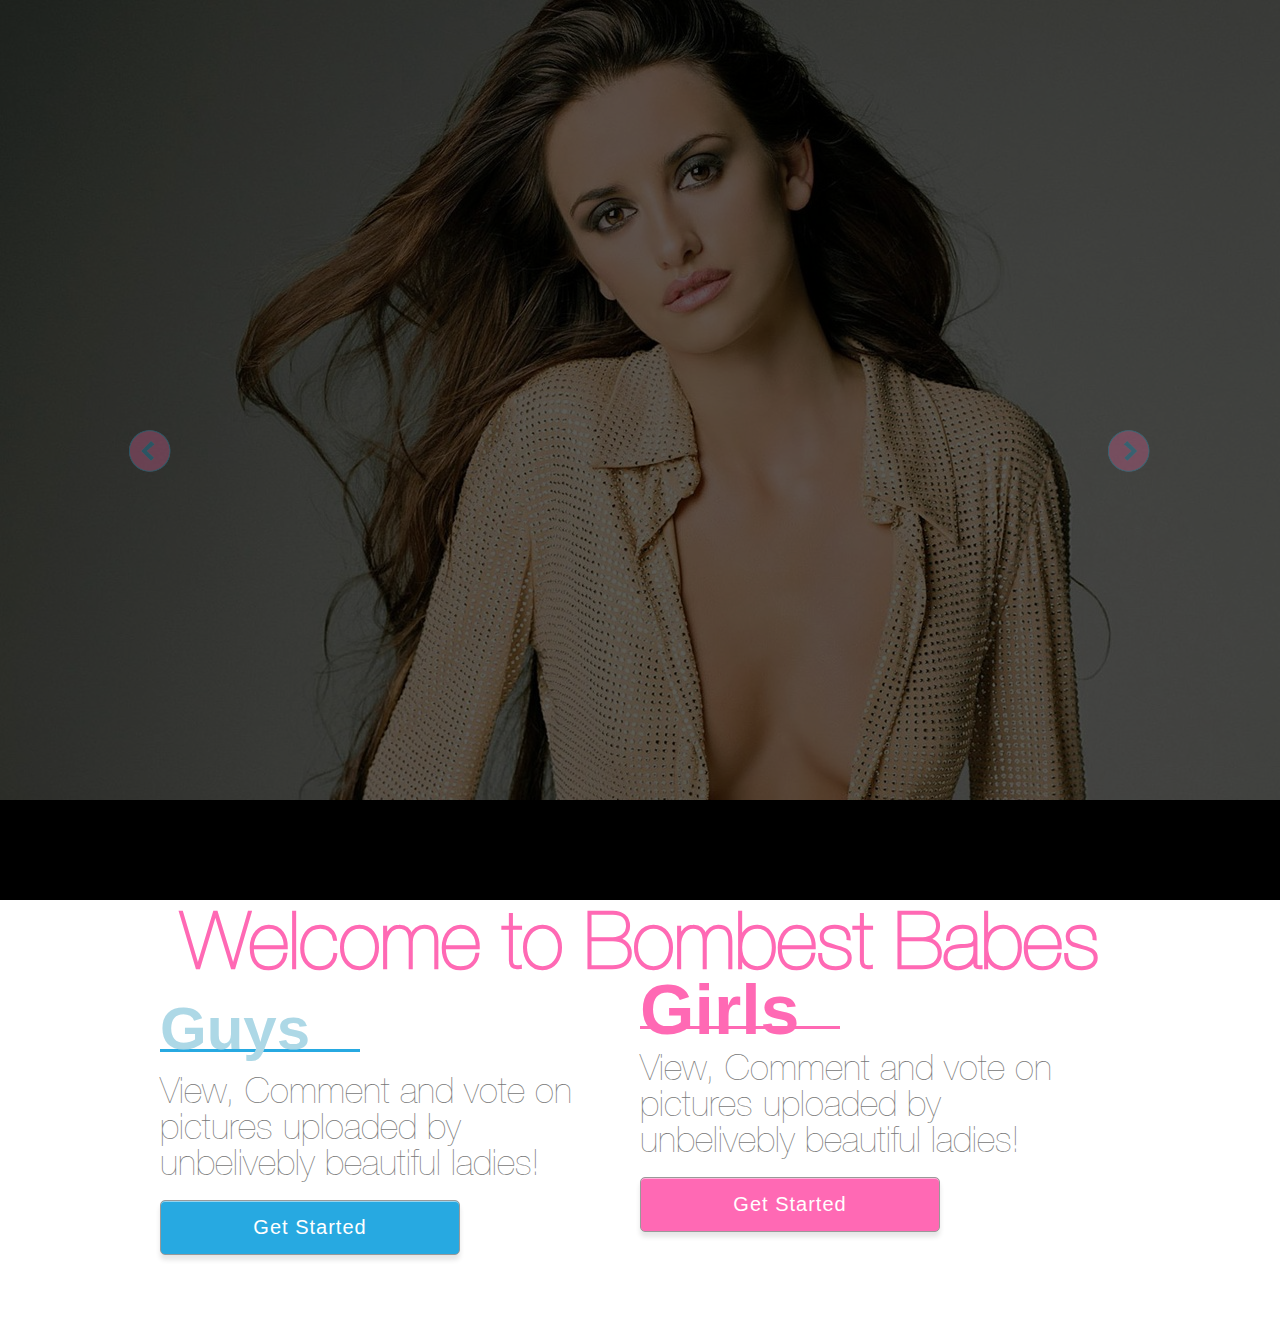
==== commit 9f890e27: "files that we dont need -delete" ====
--- a/index.html
+++ b/index.html
@@ -1,100 +1,100 @@
-<!doctype html>
-
-<html>
-
-<head>
-	
-<title>Bombest Babes</title>
-	
-<link rel="stylesheet" type="text/css" href="css/landing.css" />	
-<link rel="stylesheet" type="text/css" href="css/guy.css" />	
-
-<!-- slideshow styles/js/jQuery -->
-<link rel='stylesheet' id='style-css'  href='css/diapo.css' type='text/css' media='all'> 
-<script type='text/javascript' src='scripts/jquery.min.js'></script>
-<!--[if !IE]><!--><script type='text/javascript' src='scripts/jquery.mobile-1.0rc2.customized.min.js'></script><!--<![endif]-->
-<script type='text/javascript' src='scripts/jquery.easing.1.3.js'></script> 
-<script type='text/javascript' src='scripts/jquery.hoverIntent.minified.js'></script> 
-<script type='text/javascript' src='scripts/diapo.js'></script> 	
-<!-- end slideshow styles/js/jQuery -->
-
-<script>
-$(function(){
-	$('.pix_diapo').diapo();
-});
-
-</script>
-
-<style>
-section {
-	display: block;
-	overflow: hidden;
-	position: relative;
-}
-</style>
-
-</head>
-	
-<body>
-
-<!--homepage slideshow-->
-<div class="wrap">
-	<div style="overflow:hidden; width:100%; margin: 0 auto 0"> 
-		<div class="pix_diapo">
-			  
-			  <div data-time="8000">
-                     <img src="images/slides/model.jpeg">
-                     <div class="caption elemHover fromRight fadeIn"><!--model name-->
-					 <p class="name">Model Name</p>
-				 </div><!--end model name-->
-				 <div class="babe_m elemHover fadeIn"></div>
-		  	 </div>
-
-                 <div data-time="8000">
-                     <img src="images/slides/model2.jpeg">
-                     <div class="caption elemHover fromRight fadeIn"><!--model name-->
-					 <p class="name">Model Name</p>
-                     </div>><!--end model name-->
-				 <div class="babe_m elemHover fadeIn"></div>
-                 </div>
-				
-                <div data-time="8000">
-                    <img src="images/slides/model3.jpeg">
-                    <div class="caption elemHover fromRight fadeIn"><!--model name-->
-					<p class="name">Model Name</p>
-                    </div>><!--end model name-->
-			 	<div class="babe_m elemHover fadeIn"></div>
-                </div>
-	
-		</div><!-- #pix_diapo -->
-    </div>
-<!--     
-    <ul class="nav">
-      <li><a href="guy.html">Guys</a></li>
-      <li><a href="#">Girls</a></li>
-      <li><a class="login" href="login.html">Login</a></li>
-    </ul>
- -->   
-    <div id="wrap">
-	<h1>Welcome to Bombest Babes</h1>
-	<div id="guy">
-		<h3>Guys</h3>
-		<hr>
-		<p>View, Comment and vote on pictures uploaded by unbelivebly beautiful ladies!</p>
-		<button>Get Started</button>
-	</div><!-- end guy-->
-	
-	<div id="girl">
-		<h3>Girls</h3>
-		<hr>
-		<p>View, Comment and vote on pictures uploaded by unbelivebly beautiful ladies!</p>
-		<button>Get Started</button>
-	</div><!-- end girl-->
-    </div><!--end wrap for "guys/girls" section-->   
- 
-</div><!-- end wrap-->
-
-</body>
-<!-- end comment-->
-	
+<!doctype html>
+
+<html>
+
+<head>
+	
+<title>Bombest Babes</title>
+	
+<link rel="stylesheet" type="text/css" href="site-wide/functions/css/landing.css" />	
+<link rel="stylesheet" type="text/css" href="site-wide/functions/css/guy.css" />	
+
+<!-- slideshow styles/js/jQuery -->
+<link rel='stylesheet' id='style-css'  href='site-wide/functions/css/diapo.css' type='text/css' media='all'> 
+<script type='text/javascript' src='site-wide/functions/js/jquery.min.js'></script>
+<!--[if !IE]><!--><script type='text/javascript' src='site-wide/functions/js/jquery.mobile-1.0rc2.customized.min.js'></script><!--<![endif]-->
+<script type='text/javascript' src='site-wide/functions/js/jquery.easing.1.3.js'></script> 
+<script type='text/javascript' src='site-wide/functions/js/jquery.hoverIntent.minified.js'></script> 
+<script type='text/javascript' src='site-wide/functions/js/diapo.js'></script> 	
+<!-- end slideshow styles/js/jQuery -->
+
+<script>
+$(function(){
+	$('.pix_diapo').diapo();
+});
+
+</script>
+
+<style>
+section {
+	display: block;
+	overflow: hidden;
+	position: relative;
+}
+</style>
+
+</head>
+	
+<body>
+
+<!--homepage slideshow-->
+<div class="wrap">
+	<div style="overflow:hidden; width:100%; margin: 0 auto 0"> 
+		<div class="pix_diapo">
+			  
+			  <div data-time="8000">
+                     <img src="site-wide/images/slides/model.jpeg">
+                     <div class="caption elemHover fromRight fadeIn"><!--model name-->
+					 <p class="name">Model Name</p>
+				 </div><!--end model name-->
+				 <div class="babe_m elemHover fadeIn"></div>
+		  	 </div>
+
+                 <div data-time="8000">
+                     <img src="site-wide/images/slides/model2.jpeg">
+                     <div class="caption elemHover fromRight fadeIn"><!--model name-->
+					 <p class="name">Model Name</p>
+                     </div>><!--end model name-->
+				 <div class="babe_m elemHover fadeIn"></div>
+                 </div>
+				
+                <div data-time="8000">
+                    <img src="site-wide/images/slides/model3.jpeg">
+                    <div class="caption elemHover fromRight fadeIn"><!--model name-->
+					<p class="name">Model Name</p>
+                    </div>><!--end model name-->
+			 	<div class="babe_m elemHover fadeIn"></div>
+                </div>
+	
+		</div><!-- #pix_diapo -->
+    </div>
+<!--     
+    <ul class="nav">
+      <li><a href="guy.html">Guys</a></li>
+      <li><a href="#">Girls</a></li>
+      <li><a class="login" href="login.html">Login</a></li>
+    </ul>
+ -->   
+    <div id="wrap">
+	<h1>Welcome to Bombest Babes</h1>
+	<div id="guy">
+		<h3>Guys</h3>
+		<hr>
+		<p>View, Comment and vote on pictures uploaded by unbelivebly beautiful ladies!</p>
+		<button>Get Started</button>
+	</div><!-- end guy-->
+	
+	<div id="girl">
+		<h3>Girls</h3>
+		<hr>
+		<p>View, Comment and vote on pictures uploaded by unbelivebly beautiful ladies!</p>
+		<button>Get Started</button>
+	</div><!-- end girl-->
+    </div><!--end wrap for "guys/girls" section-->   
+ 
+</div><!-- end wrap-->
+
+</body>
+<!-- end comment-->
+	
 </html>--- a/site-wide/functions/css/landing.css
+++ b/site-wide/functions/css/landing.css
@@ -0,0 +1,189 @@
+@import "fonts.css"; 
+@charset "utf-8";
+
+html, body, div, span, applet, object, iframe,h1, h2, h3, h4, h5, h6, p, blockquote, pre,a, abbr, acronym, address, big, cite, code,del, dfn, em, font, img, ins, kbd, q, s, samp,small, strike, strong, sub, sup, tt, var,b, u, i, center,dl, dt, dd, ol, ul, li,fieldset, form, label, legend,table, caption, tbody, tfoot, thead, tr, th, td {margin: 0;padding: 0;border: 0;outline: 0;font-size: 100%;vertical-align: baseline;background: transparent;}
+body {line-height: 1;}
+ol, ul {list-style: none;}
+blockquote, q {quotes: none;}
+blockquote:before, blockquote:after,q:before, q:after {content: '';content: none;} /* remember to define focus styles! */ :focus {outline: 0;} 
+/* remember to highlight inserts somehow! */
+ins {text-decoration: none;}
+del {text-decoration: line-through;}
+/* tables still need 'cellspacing="0"' in the markup */ 
+table {border-collapse: collapse;border-spacing: 0;}
+
+/*body styles and settings */
+body {
+	background: #fff;
+	width: 100%;
+	margin: 0 auto;
+	text-align: center;
+	background-color: #fff;
+	overflow:-moz-scrollbars-horizontal;
+	margin-bottom: 100px;
+}
+
+.nav{
+	text-align: left;
+	width: 100%;
+  	list-style:none;
+}
+
+.nav li{
+  	display:inline;
+}
+
+.nav a:hover {color: #999}
+
+.nav a{
+	padding: 10px;
+  	display: inline block;
+  	font-family: "HelveticaNeue-Light", "Helvetica Neue Light", "Helvetica Neue", Helvetica, Arial, "Lucida Grande", sans-serif;
+ 	font-size: 30px;
+	color: #777;
+  	text-decoration: none;
+}
+
+.wrap {margin: 0 auto; width: 100%;}
+
+#guy p {
+	width: 465px;
+	font-family: "light";
+	font-size: 36px;
+	margin-top: 20px;
+	color: #777;
+}
+
+#guy hr {
+ 	margin-left: 0px;
+	width: 200px;
+	background-color: #27a9e1;
+	border: none;
+	height: 3px;
+	margin-top: 10px;
+}
+
+#girl hr {
+ 	margin-left: 0px;
+	width: 200px;
+	background-color: #ff69b4;
+	border: none;
+	height: 3px;
+	margin-top: 1px;
+}
+
+#girl h3 {
+  	font-family: "HelveticaNeue-Light", "Helvetica Neue Light", "Helvetica Neue", Helvetica, Arial, "Lucida Grande", sans-serif;
+	font-size: 70px;
+	color: #ff69b4;
+	margin-top: 20px;
+}
+
+#girl {
+	width: 480px;
+	margin-left: 480px;
+	margin-top: -300px;
+}
+
+# guy {width: 480px}
+
+#girl p {
+	width: 465px;
+	font-family: "light";
+	font-size: 36px;
+	margin-top: 20px;
+	color: #777;
+}
+
+#guy button {
+    width: 300px;
+    margin-top: 20px;
+    padding: 15px 0;
+    color: #fff;
+    font-size: 20px;
+  	font-family: "HelveticaNeue-Light", "Helvetica Neue Light", "Helvetica Neue", Helvetica, Arial, "Lucida Grande", sans-serif;
+    letter-spacing: 1px;
+    text-align: center;
+    text-decoration: none;
+        background: -moz-linear-gradient(
+        top,
+        #27a9e1 0%,
+        #27a9e1);
+    background: -webkit-gradient(
+        linear, left top, left bottom, 
+        from(#27a9e1),
+        to(#27a9e1));
+    -moz-border-radius: 5px;
+    -webkit-border-radius: 5px;
+    border-radius: 5px;
+    border: 1px solid #999;
+    -moz-box-shadow:
+        0px 5px 5px rgba(000,000,000,0.1),
+        inset 0px 1px 0px rgba(255,255,255,0.5);
+    -webkit-box-shadow:
+        0px 5px 5px rgba(000,000,000,0.1),
+        inset 0px 1px 0px rgba(255,255,255,0.5);
+    box-shadow:
+        0px 5px 5px rgba(000,000,000,0.1),
+        inset 0px 1px 0px rgba(255,255,255,0.5);
+    display: table;
+    clear: both;
+}
+
+#guy button:hover {
+    background: -moz-linear-gradient(
+        top,
+        #add8e6 0%,
+        #add8e6);
+    background: -webkit-gradient(
+        linear, left top, left bottom, 
+        from(#add8e6),
+        to(#add8e6));
+}
+
+#girl button{
+    width: 300px;
+    margin-top: 20px;
+    padding: 15px 0;
+    color: #fff;
+    font-size: 20px;
+  	font-family: "HelveticaNeue-Light", "Helvetica Neue Light", "Helvetica Neue", Helvetica, Arial, "Lucida Grande", sans-serif;
+    letter-spacing: 1px;
+    text-align: center;
+    text-decoration: none;
+        background: -moz-linear-gradient(
+        top,
+        #ff69b4 0%,
+        #ff69b4);
+    background: -webkit-gradient(
+        linear, left top, left bottom, 
+        from(#ff69b4),
+        to(#ff69b4));
+    -moz-border-radius: 5px;
+    -webkit-border-radius: 5px;
+    border-radius: 5px;
+    border: 1px solid #999;
+    -moz-box-shadow:
+        0px 5px 5px rgba(000,000,000,0.1),
+        inset 0px 1px 0px rgba(255,255,255,0.5);
+    -webkit-box-shadow:
+        0px 5px 5px rgba(000,000,000,0.1),
+        inset 0px 1px 0px rgba(255,255,255,0.5);
+    box-shadow:
+        0px 5px 5px rgba(000,000,000,0.1),
+        inset 0px 1px 0px rgba(255,255,255,0.5);
+    display: table;
+    position: static;
+    clear: both;
+}
+
+#girl button:hover {
+    background: -moz-linear-gradient(
+        top,
+        #ff6a80 0%,
+        #ff6a80);
+    background: -webkit-gradient(
+        linear, left top, left bottom, 
+        from(#ff6a80),
+        to(#ff6a80));
+}
--- a/site-wide/functions/css/guy.css
+++ b/site-wide/functions/css/guy.css
@@ -0,0 +1,238 @@
+@import "fonts.css"; 
+
+body {
+	width:100%;
+	height: 100%;
+	background: #fff;
+	text-align: center;
+}
+
+#wrap {
+	width: 960px;
+	margin: 0 auto 0;
+	text-align: left;
+}
+
+h1 {
+	text-align: center;
+	font-family: "light";
+	font-size: 79px;
+	color: #ff69b4;
+}
+
+h2 {
+	margin: 0 auto;
+	text-align: center;
+	font-family: "light";
+	font-size: 25px;
+	margin-top: -50px;
+	width: 700px;
+	color: #777;
+}
+
+h3 {
+  	font-family: "HelveticaNeue-Light", "Helvetica Neue Light", "Helvetica Neue", Helvetica, Arial, "Lucida Grande", sans-serif;
+	font-size: 60px;
+	color: #add8e6;
+	margin-top: 20px;
+	margin-bottom:-20px;
+}
+
+h4 {
+  	font-family: "HelveticaNeue-Light", "Helvetica Neue Light", "Helvetica Neue", Helvetica, Arial, "Lucida Grande", sans-serif;
+	font-size: 50px;
+	color: #333;
+	text-align: center;
+}
+
+ol{
+	counter-reset: li; /* Initiate a counter */
+	*list-style: decimal; /* Keep using default numbering for IE6/7 */
+	font: 30px 'trebuchet MS', 'lucida sans';
+	padding-top: -20px;
+	margin-top: -20px;
+	margin-bottom: 2em;
+	text-shadow: 0 1px 0 rgba(255,255,255,.5);
+}
+
+.circle-list li{
+    padding: 1em;
+    border-bottom: 1px dashed #ccc;
+}
+
+.circle-list h3{
+    position: relative;
+    margin: 0;
+}
+
+.circle-list p{
+    margin: 0;
+	color: #333;
+}
+
+.circle-list h3:before{
+    content: counter(li);
+    counter-increment: li;
+    position: absolute;    
+    z-index: -1;
+    left: -1.3em;
+    top: -.8em;
+    background: #333;
+    height: 1.5em;
+    width: 1.5em;
+    border: .1em solid rgba(0,0,0,.05);
+    text-align: center;
+    font: italic bold 1em/1.5em Georgia, Serif;
+    color: #ccc;
+    border-radius: 1.5em;
+    transition: all .2s ease-out;    
+}
+
+.circle-list li:hover h3:before{
+    background-color: #333;
+    border-color: rgba(0,0,0,.08);
+    border-width: .2em;
+    color: #333;
+    transform: scale(1.5);
+}
+
+/***** Signup Form *****/
+.container {
+    width: 406px;
+    max-width: 406px;
+    margin: 0 auto;
+	margin-top: -50px;
+}
+
+#signup {
+    padding: 0px 25px 25px;
+    background: #fff;
+    display: table;
+    position: static;
+}
+
+#signup .header {
+    margin-bottom: 20px;
+}
+
+#signup .header h3 {
+    color: #333333;
+    font-size: 24px;
+    font-weight: bold;
+    margin-bottom: 5px;
+}
+
+#signup .header p {
+    color: #8f8f8f;
+    font-size: 14px;
+    font-weight: 300;
+}
+
+#signup .inputs {
+    margin-top: 25px;
+}
+
+#signup .inputs label {
+    color: #8f8f8f;
+    font-size: 12px;
+    font-weight: 300;
+    letter-spacing: 1px;
+    margin-bottom: 7px;
+    display: block;
+}
+
+input::-webkit-input-placeholder {
+    color:    #b5b5b5;
+}
+
+input:-moz-placeholder {
+    color:    #b5b5b5;
+}
+
+#signup .inputs input[type=email], input[type=password] {
+    background: #f5f5f5;
+    font-size: 0.8rem;
+    -moz-border-radius: 3px;
+    -webkit-border-radius: 3px;
+    border-radius: 3px;
+    border: none;
+    padding: 13px 10px;
+    width: 330px;
+    margin-bottom: 20px;
+    box-shadow: inset 0px 2px 3px rgba( 0,0,0,0.1 );
+    clear: both;
+}
+
+#signup .inputs input[type=email]:focus, input[type=password]:focus {
+    background: #fff;
+    box-shadow: 0px 0px 0px 3px #add8e6, inset 0px 2px 3px rgba( 0,0,0,0.2 ), 0px 5px 5px rgba( 0,0,0,0.15 );
+    outline: none;   
+}
+
+#signup .inputs .checkboxy {
+    display: block;
+    position: static;
+    height: 25px;
+    margin-top: 10px;
+    clear: both;
+}
+
+#signup .inputs input[type=checkbox] {
+    float: left;
+    margin-right: 10px;
+    margin-top: 3px;
+}
+
+#signup .inputs label.terms {
+    float: left;
+    font-size: 14px;
+    font-style: italic;
+}
+
+#signup .inputs #submit {
+    width: 100%;
+    margin-top: 10px;
+    padding: 15px 0;
+    color: #fff;
+    font-size: 20px;
+	font-family: "light";
+    letter-spacing: 1px;
+    text-align: center;
+    text-decoration: none;
+        background: -moz-linear-gradient(
+        top,
+        #ff69b4 0%,
+        #ff69b4);
+    background: -webkit-gradient(
+        linear, left top, left bottom, 
+        from(#ff69b4),
+        to(#ff69b4));
+    -moz-border-radius: 5px;
+    -webkit-border-radius: 5px;
+    border-radius: 5px;
+    border: 1px solid #999;
+    -moz-box-shadow:
+        0px 5px 5px rgba(000,000,000,0.1),
+        inset 0px 1px 0px rgba(255,255,255,0.5);
+    -webkit-box-shadow:
+        0px 5px 5px rgba(000,000,000,0.1),
+        inset 0px 1px 0px rgba(255,255,255,0.5);
+    box-shadow:
+        0px 5px 5px rgba(000,000,000,0.1),
+        inset 0px 1px 0px rgba(255,255,255,0.5);
+    display: table;
+    position: static;
+    clear: both;
+}
+
+#signup .inputs #submit:hover {
+    background: -moz-linear-gradient(
+        top,
+        #add8e6 0%,
+        #add8e6);
+    background: -webkit-gradient(
+        linear, left top, left bottom, 
+        from(#add8e6),
+        to(#add8e6));
+}
+/* end signup form */--- a/site-wide/functions/css/diapo.css
+++ b/site-wide/functions/css/diapo.css
@@ -0,0 +1,90 @@
+@import "fonts.css"; 
+
+.pix_diapo {
+	margin-left:auto;
+	margin-right:auto;
+	background: #000;
+	-moz-box-shadow: 0 3px 10px #000;
+	-webkit-box-shadow: 0 3px 10px #000;
+	box-shadow: 0 3px 10px #000;
+	height: 900px;
+	overflow: hidden;
+	position: relative;
+	width: 100%;
+}
+
+.pix_diapo > div {
+	display: none;
+	height: 100%;
+	left: 0;
+	position: absolute;
+	width: 100%;
+}
+
+#pix_prev, #pix_next {
+	cursor: pointer;
+	display: block;
+	height: 45px;
+	margin-top: -20px;
+	position: absolute;
+	top: 50%;
+	width: 45px;
+	z-index: 1001;
+}
+
+#pix_prev {
+	background: url("../../images/prev.png") no-repeat;
+	left: 10%;
+}
+
+#pix_next {
+	background: url('../../images/next.png') no-repeat;
+	left: auto!important;
+	right: 10%!important;
+}
+
+.pix_relativize {
+	overflow: hidden;
+	position: relative;
+}
+.imgFake {
+	cursor: pointer;
+}
+.elemHover {
+	position: absolute;
+}
+.caption {
+	background: rgba(255,105,180, 0.4);
+	top: 50px;
+	color: #fff;
+	display: block;
+	width: "";
+	height: 70px;
+	right: 10%;
+}
+.ui-loader {
+	display: none;
+}
+
+.name {font-family: light; color: #fff; font-size:50px; margin: 10px 30px 0px 30px;}
+
+.babe_m {
+	background: url('../../images/BB_month.png') no-repeat;
+	display: block;
+	position: absolute;
+	top: 250px;
+	left: 13%;
+	width: 325px;
+	height: 325px;
+	z-index: 100000;
+}
+
+
+
+
+
+
+
+
+
+
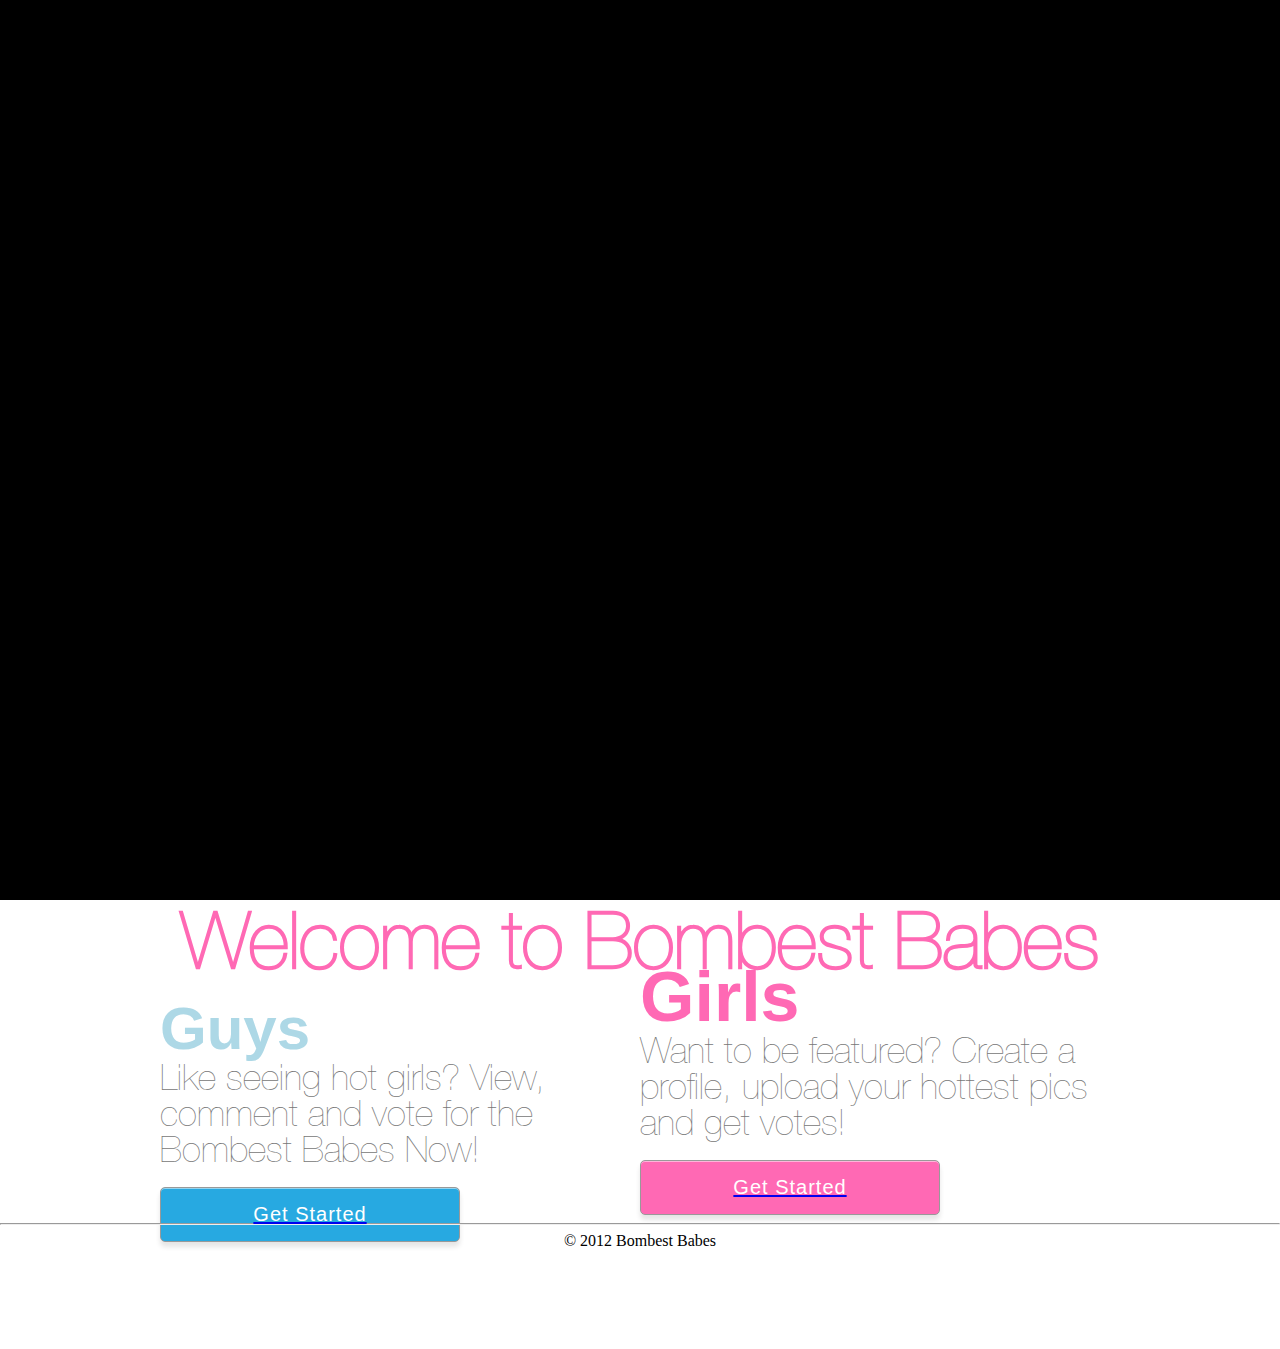
==== commit 49f0b93d: "i dunno" ====
--- a/index.html
+++ b/index.html
@@ -1,100 +1,110 @@
-<!doctype html>
-
-<html>
-
-<head>
-	
-<title>Bombest Babes</title>
-	
-<link rel="stylesheet" type="text/css" href="site-wide/functions/css/landing.css" />	
-<link rel="stylesheet" type="text/css" href="site-wide/functions/css/guy.css" />	
-
-<!-- slideshow styles/js/jQuery -->
-<link rel='stylesheet' id='style-css'  href='site-wide/functions/css/diapo.css' type='text/css' media='all'> 
-<script type='text/javascript' src='site-wide/functions/js/jquery.min.js'></script>
-<!--[if !IE]><!--><script type='text/javascript' src='site-wide/functions/js/jquery.mobile-1.0rc2.customized.min.js'></script><!--<![endif]-->
-<script type='text/javascript' src='site-wide/functions/js/jquery.easing.1.3.js'></script> 
-<script type='text/javascript' src='site-wide/functions/js/jquery.hoverIntent.minified.js'></script> 
-<script type='text/javascript' src='site-wide/functions/js/diapo.js'></script> 	
-<!-- end slideshow styles/js/jQuery -->
-
-<script>
-$(function(){
-	$('.pix_diapo').diapo();
-});
-
-</script>
-
-<style>
-section {
-	display: block;
-	overflow: hidden;
-	position: relative;
-}
-</style>
-
-</head>
-	
-<body>
-
-<!--homepage slideshow-->
-<div class="wrap">
-	<div style="overflow:hidden; width:100%; margin: 0 auto 0"> 
-		<div class="pix_diapo">
-			  
-			  <div data-time="8000">
-                     <img src="site-wide/images/slides/model.jpeg">
-                     <div class="caption elemHover fromRight fadeIn"><!--model name-->
-					 <p class="name">Model Name</p>
-				 </div><!--end model name-->
-				 <div class="babe_m elemHover fadeIn"></div>
-		  	 </div>
-
-                 <div data-time="8000">
-                     <img src="site-wide/images/slides/model2.jpeg">
-                     <div class="caption elemHover fromRight fadeIn"><!--model name-->
-					 <p class="name">Model Name</p>
-                     </div>><!--end model name-->
-				 <div class="babe_m elemHover fadeIn"></div>
-                 </div>
-				
-                <div data-time="8000">
-                    <img src="site-wide/images/slides/model3.jpeg">
-                    <div class="caption elemHover fromRight fadeIn"><!--model name-->
-					<p class="name">Model Name</p>
-                    </div>><!--end model name-->
-			 	<div class="babe_m elemHover fadeIn"></div>
-                </div>
-	
-		</div><!-- #pix_diapo -->
-    </div>
-<!--     
-    <ul class="nav">
-      <li><a href="guy.html">Guys</a></li>
-      <li><a href="#">Girls</a></li>
-      <li><a class="login" href="login.html">Login</a></li>
-    </ul>
- -->   
-    <div id="wrap">
-	<h1>Welcome to Bombest Babes</h1>
-	<div id="guy">
-		<h3>Guys</h3>
-		<hr>
-		<p>View, Comment and vote on pictures uploaded by unbelivebly beautiful ladies!</p>
-		<button>Get Started</button>
-	</div><!-- end guy-->
-	
-	<div id="girl">
-		<h3>Girls</h3>
-		<hr>
-		<p>View, Comment and vote on pictures uploaded by unbelivebly beautiful ladies!</p>
-		<button>Get Started</button>
-	</div><!-- end girl-->
-    </div><!--end wrap for "guys/girls" section-->   
- 
-</div><!-- end wrap-->
-
-</body>
-<!-- end comment-->
-	
+<!doctype html>
+
+<html>
+
+<head>
+	
+<title>Bombest Babes</title>
+	
+<link rel="stylesheet" type="text/css" href="site-wide/functions/css/landing.css" />	
+<link rel="stylesheet" type="text/css" href="site-wide/functions/css/guy.css" />	
+
+<!-- slideshow styles/js/jQuery -->
+<link rel='stylesheet' id='style-css'  href='site-wide/functions/css/diapo.css' type='text/css' media='all'> 
+<script type='text/javascript' src='scripts/jquery.min.js'></script>
+<!--[if !IE]><!--><script type='text/javascript' src='scripts/jquery.mobile-1.0rc2.customized.min.js'></script><!--<![endif]-->
+<script type='text/javascript' src='scripts/jquery.easing.1.3.js'></script> 
+<script type='text/javascript' src='scripts/jquery.hoverIntent.minified.js'></script> 
+<script type='text/javascript' src='scripts/diapo.js'></script> 	
+<!-- end slideshow styles/js/jQuery -->
+
+<script>
+$(function(){
+	$('.pix_diapo').diapo();
+});
+
+</script>
+
+<style>
+section {
+	display: block;
+	overflow: hidden;
+	position: relative;
+}
+</style>
+
+</head>
+	
+<body>
+
+<!--homepage slideshow-->
+<div class="wrap">
+	<div style="overflow:hidden; width:100%; margin: 0 auto 0"> 
+		<div class="pix_diapo">
+			
+			  <div data-time="8000">
+                     <img src="images/slides/model.jpeg">
+                     <div class="caption elemHover fromRight fadeIn"><!--model name-->
+					 <p class="name">Model Name</p>
+				 </div><!--end model name-->
+				 <div class="babe_m elemHover fadeIn"></div>
+		  	 </div>
+
+                 <div data-time="8000">
+                     <img src="images/slides/model2.jpeg">
+                     <div class="caption elemHover fromRight fadeIn"><!--model name-->
+					 <p class="name">Model Name</p>
+                     </div>><!--end model name-->
+				 <div class="babe_m elemHover fadeIn"></div>
+                 </div>
+				
+                <div data-time="8000">
+                    <img src="images/slides/model3.jpeg">
+                    <div class="caption elemHover fromRight fadeIn"><!--model name-->
+					<p class="name">Model Name</p>
+                    </div>><!--end model name-->
+			 	<div class="babe_m elemHover fadeIn"></div>
+                </div>
+	
+		</div><!-- #pix_diapo -->
+    </div>
+<!--     
+    <ul class="nav">
+      <li><a href="guy.html">Guys</a></li>
+      <li><a href="#">Girls</a></li>
+      <li><a class="login" href="login.html">Login</a></li>
+    </ul>
+ -->   
+    <div id="wrap">
+	<h1>Welcome to Bombest Babes</h1>
+	<div id="guy">
+		<h3>Guys</h3>
+
+		<p>Like seeing hot girls? View, comment and vote for the Bombest Babes Now!</p>
+		<a href="guy.html"><button>Get Started</button></a>
+	</div><!-- end guy-->
+	
+	<div id="girl">
+		<h3>Girls</h3>
+
+		<p>Want to be featured? Create a profile, upload your hottest pics and get votes!</p>
+		<a href="girl.html"><button>Get Started</button></a>
+	</div><!-- end girl-->
+    </div><!--end wrap for "guys/girls" section-->   
+
+    <div id="footer">
+	    <hr>
+	    <span id="copyright">&copy; 2012 Bombest Babes</span>
+	    <div id="social">
+	    		<a href="http://facebook.com/bombestbabescompany"><span id="fb"></span></a>
+	   	  	<a href="http://twitter.com/BombestBabes"><span id="tt"></span></a>
+			<a href="http://instagram.com/bombestbabes"><span id="ig"></span></a>
+		</div>
+    </div>
+ 
+</div><!-- end wrap-->
+
+</body>
+<!-- end comment-->
+	
 </html>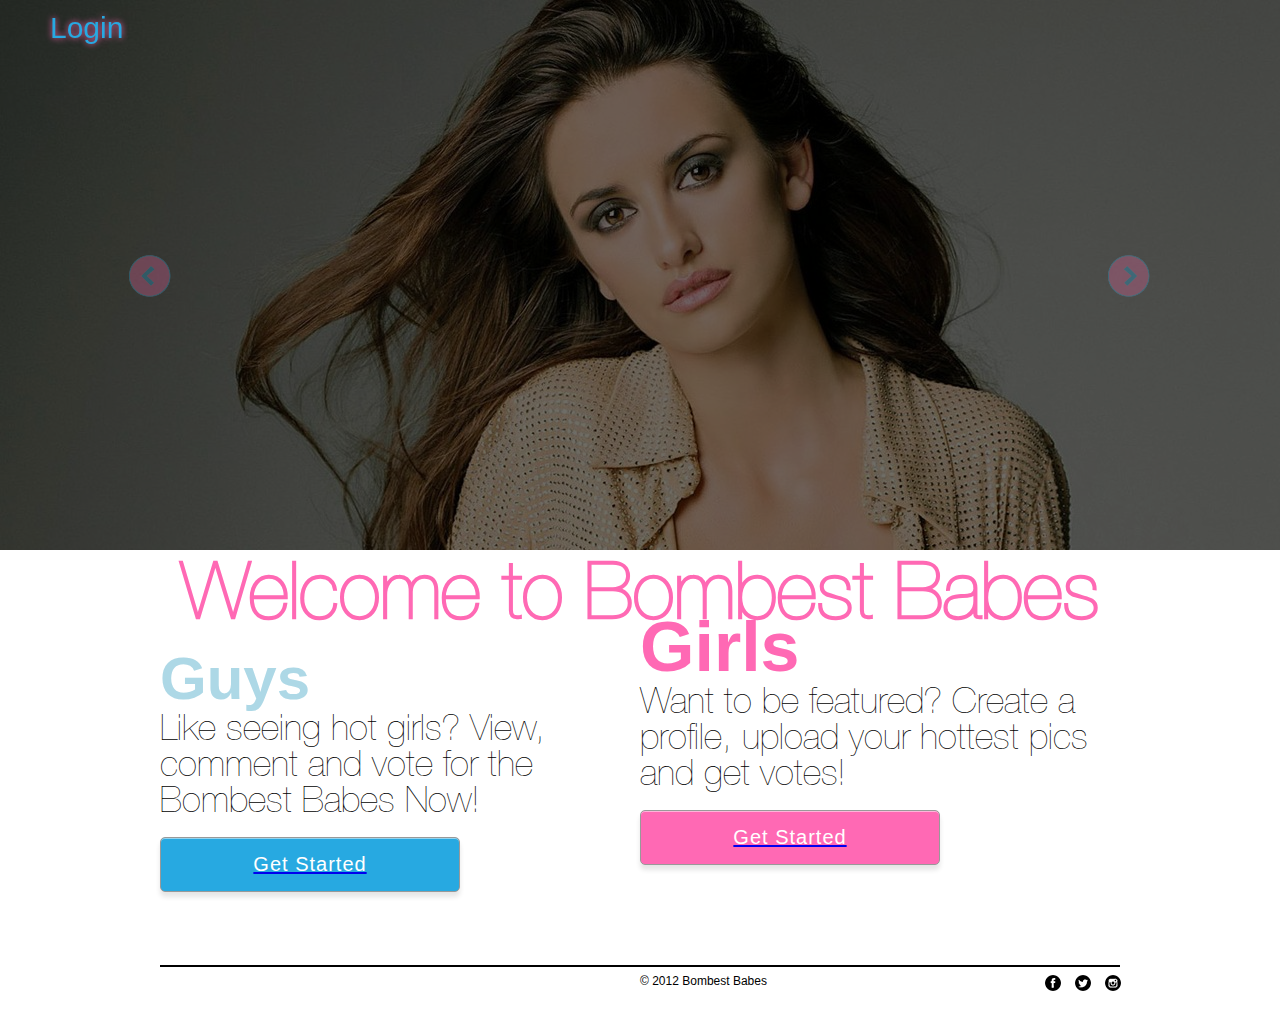
==== commit 5445fe8c: "Updated directory" ====
--- a/index.html
+++ b/index.html
@@ -10,12 +10,12 @@
 <link rel="stylesheet" type="text/css" href="site-wide/functions/css/guy.css" />	
 
 <!-- slideshow styles/js/jQuery -->
-<link rel='stylesheet' id='style-css'  href='site-wide/functions/css/diapo.css' type='text/css' media='all'> 
-<script type='text/javascript' src='scripts/jquery.min.js'></script>
-<!--[if !IE]><!--><script type='text/javascript' src='scripts/jquery.mobile-1.0rc2.customized.min.js'></script><!--<![endif]-->
-<script type='text/javascript' src='scripts/jquery.easing.1.3.js'></script> 
-<script type='text/javascript' src='scripts/jquery.hoverIntent.minified.js'></script> 
-<script type='text/javascript' src='scripts/diapo.js'></script> 	
+<link rel='stylesheet' id='style-css'  href="site-wide/functions/css/diapo.css" type='text/css' media='all'> 
+<script type='text/javascript' src="site-wide/functions/js/jquery.min.js"></script>
+<!--[if !IE]><!--><script type='text/javascript' src='site-wide/functions/js/jquery.mobile-1.0rc2.customized.min.js'></script><!--<![endif]-->
+<script type='text/javascript' src='site-wide/functions/js/jquery.easing.1.3.js'></script> 
+<script type='text/javascript' src='site-wide/functions/js/jquery.hoverIntent.minified.js'></script> 
+<script type='text/javascript' src='site-wide/functions/js/diapo.js'></script> 	
 <!-- end slideshow styles/js/jQuery -->
 
 <script>
@@ -36,14 +36,16 @@
 </head>
 	
 <body>
-
+	<div class="wrap">
+		<a href="login.html"><div id="login"><p>Login</p></div></a>
+	</div>
 <!--homepage slideshow-->
 <div class="wrap">
 	<div style="overflow:hidden; width:100%; margin: 0 auto 0"> 
 		<div class="pix_diapo">
 			
 			  <div data-time="8000">
-                     <img src="images/slides/model.jpeg">
+                     <img src="site-wide/images/slides/model.jpeg">
                      <div class="caption elemHover fromRight fadeIn"><!--model name-->
 					 <p class="name">Model Name</p>
 				 </div><!--end model name-->
@@ -51,7 +53,7 @@
 		  	 </div>
 
                  <div data-time="8000">
-                     <img src="images/slides/model2.jpeg">
+                     <img src="site-wide/images/slides/model2.jpeg">
                      <div class="caption elemHover fromRight fadeIn"><!--model name-->
 					 <p class="name">Model Name</p>
                      </div>><!--end model name-->
@@ -59,7 +61,7 @@
                  </div>
 				
                 <div data-time="8000">
-                    <img src="images/slides/model3.jpeg">
+                    <img src="site-wide/images/slides/model3.jpeg">
                     <div class="caption elemHover fromRight fadeIn"><!--model name-->
 					<p class="name">Model Name</p>
                     </div>><!--end model name-->
@@ -68,13 +70,7 @@
 	
 		</div><!-- #pix_diapo -->
     </div>
-<!--     
-    <ul class="nav">
-      <li><a href="guy.html">Guys</a></li>
-      <li><a href="#">Girls</a></li>
-      <li><a class="login" href="login.html">Login</a></li>
-    </ul>
- -->   
+ 
     <div id="wrap">
 	<h1>Welcome to Bombest Babes</h1>
 	<div id="guy">
--- a/site-wide/functions/css/landing.css
+++ b/site-wide/functions/css/landing.css
@@ -1,189 +1,271 @@
-@import "fonts.css"; 
-@charset "utf-8";
-
-html, body, div, span, applet, object, iframe,h1, h2, h3, h4, h5, h6, p, blockquote, pre,a, abbr, acronym, address, big, cite, code,del, dfn, em, font, img, ins, kbd, q, s, samp,small, strike, strong, sub, sup, tt, var,b, u, i, center,dl, dt, dd, ol, ul, li,fieldset, form, label, legend,table, caption, tbody, tfoot, thead, tr, th, td {margin: 0;padding: 0;border: 0;outline: 0;font-size: 100%;vertical-align: baseline;background: transparent;}
-body {line-height: 1;}
-ol, ul {list-style: none;}
-blockquote, q {quotes: none;}
-blockquote:before, blockquote:after,q:before, q:after {content: '';content: none;} /* remember to define focus styles! */ :focus {outline: 0;} 
-/* remember to highlight inserts somehow! */
-ins {text-decoration: none;}
-del {text-decoration: line-through;}
-/* tables still need 'cellspacing="0"' in the markup */ 
-table {border-collapse: collapse;border-spacing: 0;}
-
-/*body styles and settings */
-body {
-	background: #fff;
-	width: 100%;
-	margin: 0 auto;
-	text-align: center;
-	background-color: #fff;
-	overflow:-moz-scrollbars-horizontal;
-	margin-bottom: 100px;
-}
-
-.nav{
-	text-align: left;
-	width: 100%;
-  	list-style:none;
-}
-
-.nav li{
-  	display:inline;
-}
-
-.nav a:hover {color: #999}
-
-.nav a{
-	padding: 10px;
-  	display: inline block;
-  	font-family: "HelveticaNeue-Light", "Helvetica Neue Light", "Helvetica Neue", Helvetica, Arial, "Lucida Grande", sans-serif;
- 	font-size: 30px;
-	color: #777;
-  	text-decoration: none;
-}
-
-.wrap {margin: 0 auto; width: 100%;}
-
-#guy p {
-	width: 465px;
-	font-family: "light";
-	font-size: 36px;
-	margin-top: 20px;
-	color: #777;
-}
-
-#guy hr {
- 	margin-left: 0px;
-	width: 200px;
-	background-color: #27a9e1;
-	border: none;
-	height: 3px;
-	margin-top: 10px;
-}
-
-#girl hr {
- 	margin-left: 0px;
-	width: 200px;
-	background-color: #ff69b4;
-	border: none;
-	height: 3px;
-	margin-top: 1px;
-}
-
-#girl h3 {
-  	font-family: "HelveticaNeue-Light", "Helvetica Neue Light", "Helvetica Neue", Helvetica, Arial, "Lucida Grande", sans-serif;
-	font-size: 70px;
-	color: #ff69b4;
-	margin-top: 20px;
-}
-
-#girl {
-	width: 480px;
-	margin-left: 480px;
-	margin-top: -300px;
-}
-
-# guy {width: 480px}
-
-#girl p {
-	width: 465px;
-	font-family: "light";
-	font-size: 36px;
-	margin-top: 20px;
-	color: #777;
-}
-
-#guy button {
-    width: 300px;
-    margin-top: 20px;
-    padding: 15px 0;
-    color: #fff;
-    font-size: 20px;
-  	font-family: "HelveticaNeue-Light", "Helvetica Neue Light", "Helvetica Neue", Helvetica, Arial, "Lucida Grande", sans-serif;
-    letter-spacing: 1px;
-    text-align: center;
-    text-decoration: none;
-        background: -moz-linear-gradient(
-        top,
-        #27a9e1 0%,
-        #27a9e1);
-    background: -webkit-gradient(
-        linear, left top, left bottom, 
-        from(#27a9e1),
-        to(#27a9e1));
-    -moz-border-radius: 5px;
-    -webkit-border-radius: 5px;
-    border-radius: 5px;
-    border: 1px solid #999;
-    -moz-box-shadow:
-        0px 5px 5px rgba(000,000,000,0.1),
-        inset 0px 1px 0px rgba(255,255,255,0.5);
-    -webkit-box-shadow:
-        0px 5px 5px rgba(000,000,000,0.1),
-        inset 0px 1px 0px rgba(255,255,255,0.5);
-    box-shadow:
-        0px 5px 5px rgba(000,000,000,0.1),
-        inset 0px 1px 0px rgba(255,255,255,0.5);
-    display: table;
-    clear: both;
-}
-
-#guy button:hover {
-    background: -moz-linear-gradient(
-        top,
-        #add8e6 0%,
-        #add8e6);
-    background: -webkit-gradient(
-        linear, left top, left bottom, 
-        from(#add8e6),
-        to(#add8e6));
-}
-
-#girl button{
-    width: 300px;
-    margin-top: 20px;
-    padding: 15px 0;
-    color: #fff;
-    font-size: 20px;
-  	font-family: "HelveticaNeue-Light", "Helvetica Neue Light", "Helvetica Neue", Helvetica, Arial, "Lucida Grande", sans-serif;
-    letter-spacing: 1px;
-    text-align: center;
-    text-decoration: none;
-        background: -moz-linear-gradient(
-        top,
-        #ff69b4 0%,
-        #ff69b4);
-    background: -webkit-gradient(
-        linear, left top, left bottom, 
-        from(#ff69b4),
-        to(#ff69b4));
-    -moz-border-radius: 5px;
-    -webkit-border-radius: 5px;
-    border-radius: 5px;
-    border: 1px solid #999;
-    -moz-box-shadow:
-        0px 5px 5px rgba(000,000,000,0.1),
-        inset 0px 1px 0px rgba(255,255,255,0.5);
-    -webkit-box-shadow:
-        0px 5px 5px rgba(000,000,000,0.1),
-        inset 0px 1px 0px rgba(255,255,255,0.5);
-    box-shadow:
-        0px 5px 5px rgba(000,000,000,0.1),
-        inset 0px 1px 0px rgba(255,255,255,0.5);
-    display: table;
-    position: static;
-    clear: both;
-}
-
-#girl button:hover {
-    background: -moz-linear-gradient(
-        top,
-        #ff6a80 0%,
-        #ff6a80);
-    background: -webkit-gradient(
-        linear, left top, left bottom, 
-        from(#ff6a80),
-        to(#ff6a80));
-}
+@import "fonts.css"; 
+@charset "utf-8";
+
+html, body, div, span, applet, object, iframe,h1, h2, h3, h4, h5, h6, p, blockquote, pre,a, abbr, acronym, address, big, cite, code,del, dfn, em, font, img, ins, kbd, q, s, samp,small, strike, strong, sub, sup, tt, var,b, u, i, center,dl, dt, dd, ol, ul, li,fieldset, form, label, legend,table, caption, tbody, tfoot, thead, tr, th, td {margin: 0;padding: 0;border: 0;outline: 0;font-size: 100%;vertical-align: baseline;background: transparent;}
+body {line-height: 1;}
+ol, ul {list-style: none;}
+blockquote, q {quotes: none;}
+blockquote:before, blockquote:after,q:before, q:after {content: '';content: none;} /* remember to define focus styles! */ :focus {outline: 0;} 
+/* remember to highlight inserts somehow! */
+ins {text-decoration: none;}
+del {text-decoration: line-through;}
+/* tables still need 'cellspacing="0"' in the markup */ 
+table {border-collapse: collapse;border-spacing: 0;}
+
+/*body styles and settings */
+body {
+	background: #fff;
+	width: 100%;
+	margin: 0 auto;
+	text-align: center;
+	background-color: #fff;
+	overflow-y: hidden;
+	overflow:-moz-scrollbars-horizontal;
+	margin-bottom: 50px;
+}
+
+#login {
+	z-index: 20000;
+	position: fixed;
+	left: 0px;
+	top: 10px;
+	cursor: pointer;
+}
+
+#login p {
+  	font-family: "HelveticaNeue-Light", "Helvetica Neue Light", "Helvetica Neue", Helvetica, Arial, "Lucida Grande", sans-serif;
+	font-size: 30px;
+	padding-top: 3px;
+	padding-left: 50px;
+	color: #27a9e1;
+	text-shadow: 0 0 0.2em #ff69b4;
+}
+
+.nav{
+	text-align: left;
+	width: 100%;
+  	list-style:none;
+}
+
+.nav li{
+  	display:inline;
+}
+
+.nav a:hover {color: #999}
+
+.nav a{
+	padding: 10px;
+  	display: inline block;
+  	font-family: "HelveticaNeue-Light", "Helvetica Neue Light", "Helvetica Neue", Helvetica, Arial, "Lucida Grande", sans-serif;
+ 	font-size: 30px;
+	color: #777;
+  	text-decoration: none;
+}
+
+.wrap {margin: 0 auto; width: 100%;}
+
+#guy p {
+	width: 465px;
+	font-family: "light";
+	font-size: 36px;
+	margin-top: 20px;
+	color: #000;
+}
+
+#guy hr {
+ 	margin-left: 0px;
+	width: 200px;
+	background-color: #27a9e1;
+	border: none;
+	height: 3px;
+	margin-top: 10px;
+}
+
+#girl hr {
+ 	margin-left: 0px;
+	width: 200px;
+	background-color: #ff69b4;
+	border: none;
+	height: 3px;
+	margin-top: 1px;
+}
+
+#girl h3 {
+  	font-family: "HelveticaNeue-Light", "Helvetica Neue Light", "Helvetica Neue", Helvetica, Arial, "Lucida Grande", sans-serif;
+	font-size: 70px;
+	color: #ff69b4;
+	margin-top: 20px;
+}
+
+#girl {
+	width: 480px;
+	margin-left: 480px;
+	margin-top: -300px;
+}
+
+# guy {width: 480px}
+
+#girl p {
+	width: 465px;
+	font-family: "light";
+	font-size: 36px;
+	margin-top: 20px;
+	color: #000;
+}
+
+#guy button {
+    width: 300px;
+    margin-top: 20px;
+    padding: 15px 0;
+    color: #fff;
+    font-size: 20px;
+  	font-family: "HelveticaNeue-Light", "Helvetica Neue Light", "Helvetica Neue", Helvetica, Arial, "Lucida Grande", sans-serif;
+    letter-spacing: 1px;
+    text-align: center;
+    text-decoration: none;
+        background: -moz-linear-gradient(
+        top,
+        #27a9e1 0%,
+        #27a9e1);
+    background: -webkit-gradient(
+        linear, left top, left bottom, 
+        from(#27a9e1),
+        to(#27a9e1));
+    -moz-border-radius: 5px;
+    -webkit-border-radius: 5px;
+    border-radius: 5px;
+    border: 1px solid #999;
+    -moz-box-shadow:
+        0px 5px 5px rgba(000,000,000,0.1),
+        inset 0px 1px 0px rgba(255,255,255,0.5);
+    -webkit-box-shadow:
+        0px 5px 5px rgba(000,000,000,0.1),
+        inset 0px 1px 0px rgba(255,255,255,0.5);
+    box-shadow:
+        0px 5px 5px rgba(000,000,000,0.1),
+        inset 0px 1px 0px rgba(255,255,255,0.5);
+    display: table;
+    clear: both;
+}
+
+#guy button:hover {
+    background: -moz-linear-gradient(
+        top,
+        #add8e6 0%,
+        #add8e6);
+    background: -webkit-gradient(
+        linear, left top, left bottom, 
+        from(#add8e6),
+        to(#add8e6));
+}
+
+#girl button{
+    width: 300px;
+    margin-top: 20px;
+    padding: 15px 0;
+    color: #fff;
+    font-size: 20px;
+  	font-family: "HelveticaNeue-Light", "Helvetica Neue Light", "Helvetica Neue", Helvetica, Arial, "Lucida Grande", sans-serif;
+    letter-spacing: 1px;
+    text-align: center;
+    text-decoration: none;
+        background: -moz-linear-gradient(
+        top,
+        #ff69b4 0%,
+        #ff69b4);
+    background: -webkit-gradient(
+        linear, left top, left bottom, 
+        from(#ff69b4),
+        to(#ff69b4));
+    -moz-border-radius: 5px;
+    -webkit-border-radius: 5px;
+    border-radius: 5px;
+    border: 1px solid #999;
+    -moz-box-shadow:
+        0px 5px 5px rgba(000,000,000,0.1),
+        inset 0px 1px 0px rgba(255,255,255,0.5);
+    -webkit-box-shadow:
+        0px 5px 5px rgba(000,000,000,0.1),
+        inset 0px 1px 0px rgba(255,255,255,0.5);
+    box-shadow:
+        0px 5px 5px rgba(000,000,000,0.1),
+        inset 0px 1px 0px rgba(255,255,255,0.5);
+    display: table;
+    position: static;
+    clear: both;
+}
+
+#girl button:hover {
+    background: -moz-linear-gradient(
+        top,
+        #ff6a80 0%,
+        #ff6a80);
+    background: -webkit-gradient(
+        linear, left top, left bottom, 
+        from(#ff6a80),
+        to(#ff6a80));
+}
+
+/****** FOOTER ******/
+
+#footer {
+	width: 960px;
+	position: relative;
+	margin: 0 auto;
+}
+
+#footer hr {
+	width: 960px;
+	margin-top: 100px;
+	height: 2px;
+	background: #000;
+	border: none;
+}
+
+#copyright {
+  	font-family: "HelveticaNeue-Light", "Helvetica Neue Light", "Helvetica Neue", Helvetica, Arial, "Lucida Grande", sans-serif;
+	font-size: 12px;
+	color: #000;
+	text-align: left;
+	margin-left: 0;
+	position: absolute;
+}
+
+#social {width: 100px; margin-left: 835px;}
+
+#fb {
+	background: url('../../images/picons46.png') no-repeat;
+	width: 16px;
+	height: 16px;
+	display: inline;
+	position: absolute;
+}
+
+#fb:hover {color: #333; cursor: pointer;}
+
+#tt {
+	background: url('../../images/picons43.png') no-repeat;
+	width: 16px;
+	height: 16px;
+	display: inline;
+	position: absolute;
+	margin-left: 30px;
+}
+
+#tt:hover {color: #333; cursor: pointer;}
+
+
+#ig {
+	background: url('../../images/picons78.png') no-repeat;
+	width: 16px;
+	height: 16px;
+	display: inline;
+	position: absolute;
+	margin-left: 60px;
+}
+
+#ig:hover {color: #333; cursor: pointer;}
+
+/****** END FOOTER ******/
+
+
--- a/site-wide/functions/css/diapo.css
+++ b/site-wide/functions/css/diapo.css
@@ -1,90 +1,89 @@
-@import "fonts.css"; 
-
-.pix_diapo {
-	margin-left:auto;
-	margin-right:auto;
-	background: #000;
-	-moz-box-shadow: 0 3px 10px #000;
-	-webkit-box-shadow: 0 3px 10px #000;
-	box-shadow: 0 3px 10px #000;
-	height: 900px;
-	overflow: hidden;
-	position: relative;
-	width: 100%;
-}
-
-.pix_diapo > div {
-	display: none;
-	height: 100%;
-	left: 0;
-	position: absolute;
-	width: 100%;
-}
-
-#pix_prev, #pix_next {
-	cursor: pointer;
-	display: block;
-	height: 45px;
-	margin-top: -20px;
-	position: absolute;
-	top: 50%;
-	width: 45px;
-	z-index: 1001;
-}
-
-#pix_prev {
-	background: url("../../images/prev.png") no-repeat;
-	left: 10%;
-}
-
-#pix_next {
-	background: url('../../images/next.png') no-repeat;
-	left: auto!important;
-	right: 10%!important;
-}
-
-.pix_relativize {
-	overflow: hidden;
-	position: relative;
-}
-.imgFake {
-	cursor: pointer;
-}
-.elemHover {
-	position: absolute;
-}
-.caption {
-	background: rgba(255,105,180, 0.4);
-	top: 50px;
-	color: #fff;
-	display: block;
-	width: "";
-	height: 70px;
-	right: 10%;
-}
-.ui-loader {
-	display: none;
-}
-
-.name {font-family: light; color: #fff; font-size:50px; margin: 10px 30px 0px 30px;}
-
-.babe_m {
-	background: url('../../images/BB_month.png') no-repeat;
-	display: block;
-	position: absolute;
-	top: 250px;
-	left: 13%;
-	width: 325px;
-	height: 325px;
-	z-index: 100000;
-}
-
-
-
-
-
-
-
-
-
-
+@import "fonts.css"; 
+
+.pix_diapo {
+	margin: 0 auto;
+	background: #000;
+	-moz-box-shadow: 0 3px 10px #000;
+	-webkit-box-shadow: 0 3px 10px #000;
+	box-shadow: 0 3px 10px #000;
+	height: 550px;
+	overflow: hidden;
+	position: relative;
+	width: 100%;
+}
+
+.pix_diapo > div {
+	display: none;
+	height: 100%;
+	left: 0;
+	position: absolute;
+	width: 100%;
+}
+
+#pix_prev, #pix_next {
+	cursor: pointer;
+	display: block;
+	height: 45px;
+	margin-top: -20px;
+	position: absolute;
+	top: 50%;
+	width: 45px;
+	z-index: 1001;
+}
+
+#pix_prev {
+	background: url("../../images/prev.png") no-repeat;
+	left: 10%;
+}
+
+#pix_next {
+	background: url('../../images/next.png') no-repeat;
+	left: auto!important;
+	right: 10%!important;
+}
+
+.pix_relativize {
+	overflow: hidden;
+	position: relative;
+}
+.imgFake {
+	cursor: pointer;
+}
+.elemHover {
+	position: absolute;
+}
+.caption {
+	background: rgba(255,105,180, 0.4);
+	top: 50px;
+	color: #fff;
+	display: block;
+	width: "";
+	height: 70px;
+	right: 10%;
+}
+.ui-loader {
+	display: none;
+}
+
+.name {font-family: light; color: #fff; font-size:50px; margin: 10px 30px 0px 30px;}
+
+.babe_m {
+	background: url('../../images/BB_month.png') no-repeat;
+	display: block;
+	position: absolute;
+	top: 220px;
+	left: 13%;
+	width: 325px;
+	height: 325px;
+	z-index: 100000;
+}
+
+
+
+
+
+
+
+
+
+
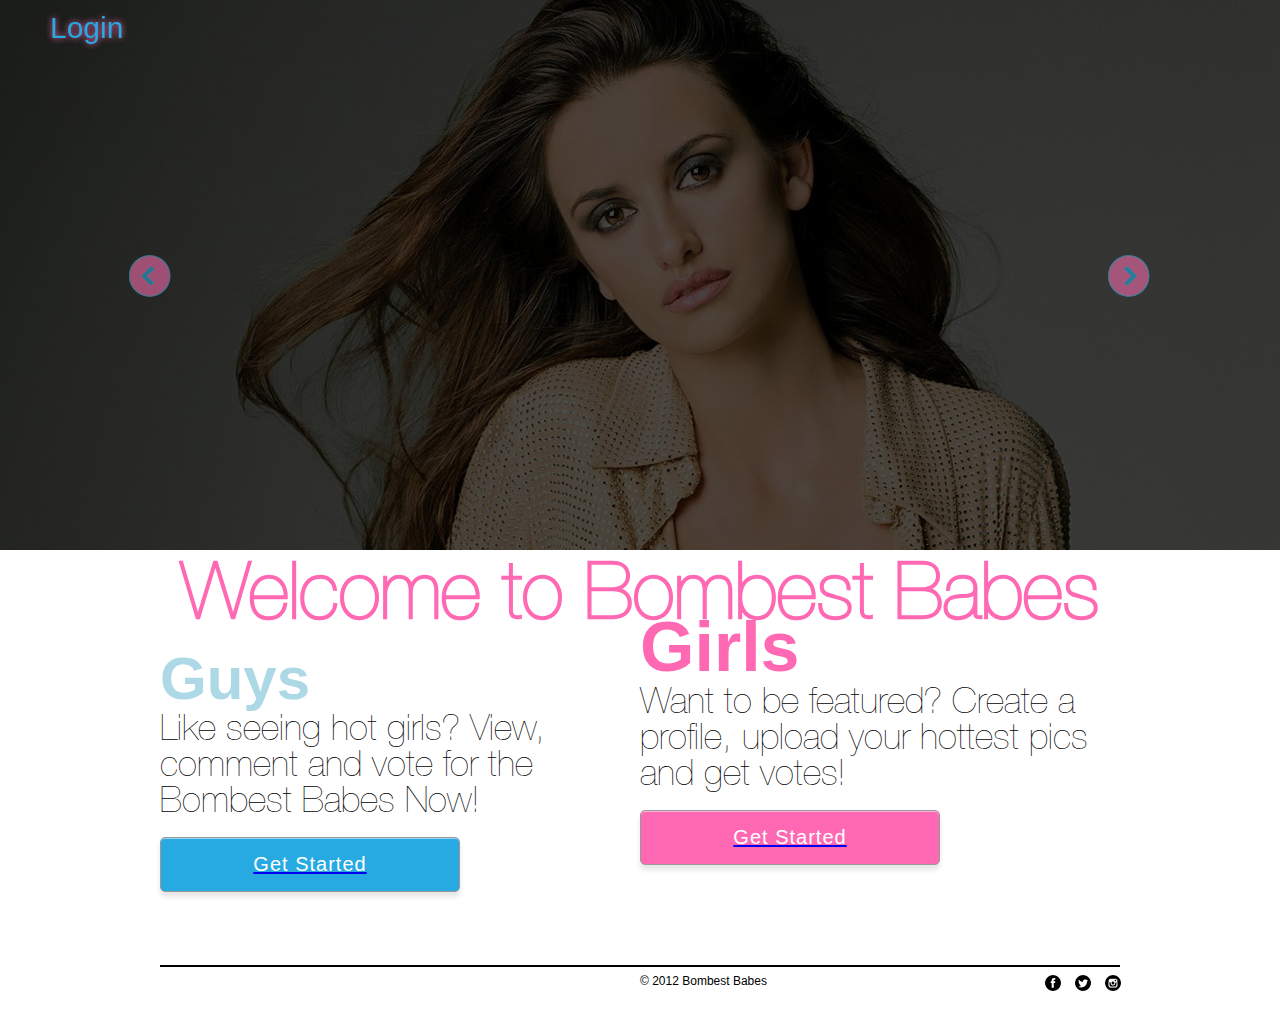
==== commit 5eae81bf: "adding in my code" ====
--- a/index.html
+++ b/index.html
@@ -1,106 +1,106 @@
-<!doctype html>
-
-<html>
-
-<head>
-	
-<title>Bombest Babes</title>
-	
-<link rel="stylesheet" type="text/css" href="site-wide/functions/css/landing.css" />	
-<link rel="stylesheet" type="text/css" href="site-wide/functions/css/guy.css" />	
-
-<!-- slideshow styles/js/jQuery -->
-<link rel='stylesheet' id='style-css'  href="site-wide/functions/css/diapo.css" type='text/css' media='all'> 
-<script type='text/javascript' src="site-wide/functions/js/jquery.min.js"></script>
-<!--[if !IE]><!--><script type='text/javascript' src='site-wide/functions/js/jquery.mobile-1.0rc2.customized.min.js'></script><!--<![endif]-->
-<script type='text/javascript' src='site-wide/functions/js/jquery.easing.1.3.js'></script> 
-<script type='text/javascript' src='site-wide/functions/js/jquery.hoverIntent.minified.js'></script> 
-<script type='text/javascript' src='site-wide/functions/js/diapo.js'></script> 	
-<!-- end slideshow styles/js/jQuery -->
-
-<script>
-$(function(){
-	$('.pix_diapo').diapo();
-});
-
-</script>
-
-<style>
-section {
-	display: block;
-	overflow: hidden;
-	position: relative;
-}
-</style>
-
-</head>
-	
-<body>
-	<div class="wrap">
-		<a href="login.html"><div id="login"><p>Login</p></div></a>
-	</div>
-<!--homepage slideshow-->
-<div class="wrap">
-	<div style="overflow:hidden; width:100%; margin: 0 auto 0"> 
-		<div class="pix_diapo">
-			
-			  <div data-time="8000">
-                     <img src="site-wide/images/slides/model.jpeg">
-                     <div class="caption elemHover fromRight fadeIn"><!--model name-->
-					 <p class="name">Model Name</p>
-				 </div><!--end model name-->
-				 <div class="babe_m elemHover fadeIn"></div>
-		  	 </div>
-
-                 <div data-time="8000">
-                     <img src="site-wide/images/slides/model2.jpeg">
-                     <div class="caption elemHover fromRight fadeIn"><!--model name-->
-					 <p class="name">Model Name</p>
-                     </div>><!--end model name-->
-				 <div class="babe_m elemHover fadeIn"></div>
-                 </div>
-				
-                <div data-time="8000">
-                    <img src="site-wide/images/slides/model3.jpeg">
-                    <div class="caption elemHover fromRight fadeIn"><!--model name-->
-					<p class="name">Model Name</p>
-                    </div>><!--end model name-->
-			 	<div class="babe_m elemHover fadeIn"></div>
-                </div>
-	
-		</div><!-- #pix_diapo -->
-    </div>
- 
-    <div id="wrap">
-	<h1>Welcome to Bombest Babes</h1>
-	<div id="guy">
-		<h3>Guys</h3>
-
-		<p>Like seeing hot girls? View, comment and vote for the Bombest Babes Now!</p>
-		<a href="guy.html"><button>Get Started</button></a>
-	</div><!-- end guy-->
-	
-	<div id="girl">
-		<h3>Girls</h3>
-
-		<p>Want to be featured? Create a profile, upload your hottest pics and get votes!</p>
-		<a href="girl.html"><button>Get Started</button></a>
-	</div><!-- end girl-->
-    </div><!--end wrap for "guys/girls" section-->   
-
-    <div id="footer">
-	    <hr>
-	    <span id="copyright">&copy; 2012 Bombest Babes</span>
-	    <div id="social">
-	    		<a href="http://facebook.com/bombestbabescompany"><span id="fb"></span></a>
-	   	  	<a href="http://twitter.com/BombestBabes"><span id="tt"></span></a>
-			<a href="http://instagram.com/bombestbabes"><span id="ig"></span></a>
-		</div>
-    </div>
- 
-</div><!-- end wrap-->
-
-</body>
-<!-- end comment-->
-	
+<!doctype html>
+
+<html>
+
+<head>
+	
+<title>Bombest Babes</title>
+	
+<link rel="stylesheet" type="text/css" href="site-wide/functions/css/landing.css" />	
+<link rel="stylesheet" type="text/css" href="site-wide/functions/css/guy.css" />	
+
+<!-- slideshow styles/js/jQuery -->
+<link rel='stylesheet' id='style-css'  href="site-wide/functions/css/diapo.css" type='text/css' media='all'> 
+<script type='text/javascript' src="site-wide/functions/js/jquery.min.js"></script>
+<!--[if !IE]><!--><script type='text/javascript' src='site-wide/functions/js/jquery.mobile-1.0rc2.customized.min.js'></script><!--<![endif]-->
+<script type='text/javascript' src='site-wide/functions/js/jquery.easing.1.3.js'></script> 
+<script type='text/javascript' src='site-wide/functions/js/jquery.hoverIntent.minified.js'></script> 
+<script type='text/javascript' src='site-wide/functions/js/diapo.js'></script> 	
+<!-- end slideshow styles/js/jQuery -->
+
+<script>
+$(function(){
+	$('.pix_diapo').diapo();
+});
+
+</script>
+
+<style>
+section {
+	display: block;
+	overflow: hidden;
+	position: relative;
+}
+</style>
+
+</head>
+	
+<body>
+	<div class="wrap">
+		<a href="login.html"><div id="login"><p>Login</p></div></a>
+	</div>
+<!--homepage slideshow-->
+<div class="wrap">
+	<div style="overflow:hidden; width:100%; margin: 0 auto 0"> 
+		<div class="pix_diapo">
+			
+			  <div data-time="8000">
+                     <img src="site-wide/images/slides/model.jpeg">
+                     <div class="caption elemHover fromRight fadeIn"><!--model name-->
+					 <p class="name">Model Name</p>
+				 </div><!--end model name-->
+				 <div class="babe_m elemHover fadeIn"></div>
+		  	 </div>
+
+                 <div data-time="8000">
+                     <img src="site-wide/images/slides/model2.jpeg">
+                     <div class="caption elemHover fromRight fadeIn"><!--model name-->
+					 <p class="name">Model Name</p>
+                     </div>><!--end model name-->
+				 <div class="babe_m elemHover fadeIn"></div>
+                 </div>
+				
+                <div data-time="8000">
+                    <img src="site-wide/images/slides/model3.jpeg">
+                    <div class="caption elemHover fromRight fadeIn"><!--model name-->
+					<p class="name">Model Name</p>
+                    </div>><!--end model name-->
+			 	<div class="babe_m elemHover fadeIn"></div>
+                </div>
+	
+		</div><!-- #pix_diapo -->
+    </div>
+ 
+    <div id="wrap">
+	<h1>Welcome to Bombest Babes</h1>
+	<div id="guy">
+		<h3>Guys</h3>
+
+		<p>Like seeing hot girls? View, comment and vote for the Bombest Babes Now!</p>
+		<a href="sign_up.html"><button>Get Started</button></a>
+	</div><!-- end guy-->
+	
+	<div id="girl">
+		<h3>Girls</h3>
+
+		<p>Want to be featured? Create a profile, upload your hottest pics and get votes!</p>
+		<a href="sign_up.html"><button>Get Started</button></a>
+	</div><!-- end girl-->
+    </div><!--end wrap for "guys/girls" section-->   
+
+    <div id="footer">
+	    <hr>
+	    <span id="copyright">&copy; 2012 Bombest Babes</span>
+	    <div id="social">
+	    		<a href="http://facebook.com/bombestbabescompany"><span id="fb"></span></a>
+	   	  	<a href="http://twitter.com/BombestBabes"><span id="tt"></span></a>
+			<a href="http://instagram.com/bombestbabes"><span id="ig"></span></a>
+		</div>
+    </div>
+ 
+</div><!-- end wrap-->
+
+</body>
+<!-- end comment-->
+	
 </html>--- a/site-wide/functions/css/landing.css
+++ b/site-wide/functions/css/landing.css
@@ -1,271 +1,270 @@
-@import "fonts.css"; 
-@charset "utf-8";
-
-html, body, div, span, applet, object, iframe,h1, h2, h3, h4, h5, h6, p, blockquote, pre,a, abbr, acronym, address, big, cite, code,del, dfn, em, font, img, ins, kbd, q, s, samp,small, strike, strong, sub, sup, tt, var,b, u, i, center,dl, dt, dd, ol, ul, li,fieldset, form, label, legend,table, caption, tbody, tfoot, thead, tr, th, td {margin: 0;padding: 0;border: 0;outline: 0;font-size: 100%;vertical-align: baseline;background: transparent;}
-body {line-height: 1;}
-ol, ul {list-style: none;}
-blockquote, q {quotes: none;}
-blockquote:before, blockquote:after,q:before, q:after {content: '';content: none;} /* remember to define focus styles! */ :focus {outline: 0;} 
-/* remember to highlight inserts somehow! */
-ins {text-decoration: none;}
-del {text-decoration: line-through;}
-/* tables still need 'cellspacing="0"' in the markup */ 
-table {border-collapse: collapse;border-spacing: 0;}
-
-/*body styles and settings */
-body {
-	background: #fff;
-	width: 100%;
-	margin: 0 auto;
-	text-align: center;
-	background-color: #fff;
-	overflow-y: hidden;
-	overflow:-moz-scrollbars-horizontal;
-	margin-bottom: 50px;
-}
-
-#login {
-	z-index: 20000;
-	position: fixed;
-	left: 0px;
-	top: 10px;
-	cursor: pointer;
-}
-
-#login p {
-  	font-family: "HelveticaNeue-Light", "Helvetica Neue Light", "Helvetica Neue", Helvetica, Arial, "Lucida Grande", sans-serif;
-	font-size: 30px;
-	padding-top: 3px;
-	padding-left: 50px;
-	color: #27a9e1;
-	text-shadow: 0 0 0.2em #ff69b4;
-}
-
-.nav{
-	text-align: left;
-	width: 100%;
-  	list-style:none;
-}
-
-.nav li{
-  	display:inline;
-}
-
-.nav a:hover {color: #999}
-
-.nav a{
-	padding: 10px;
-  	display: inline block;
-  	font-family: "HelveticaNeue-Light", "Helvetica Neue Light", "Helvetica Neue", Helvetica, Arial, "Lucida Grande", sans-serif;
- 	font-size: 30px;
-	color: #777;
-  	text-decoration: none;
-}
-
-.wrap {margin: 0 auto; width: 100%;}
-
-#guy p {
-	width: 465px;
-	font-family: "light";
-	font-size: 36px;
-	margin-top: 20px;
-	color: #000;
-}
-
-#guy hr {
- 	margin-left: 0px;
-	width: 200px;
-	background-color: #27a9e1;
-	border: none;
-	height: 3px;
-	margin-top: 10px;
-}
-
-#girl hr {
- 	margin-left: 0px;
-	width: 200px;
-	background-color: #ff69b4;
-	border: none;
-	height: 3px;
-	margin-top: 1px;
-}
-
-#girl h3 {
-  	font-family: "HelveticaNeue-Light", "Helvetica Neue Light", "Helvetica Neue", Helvetica, Arial, "Lucida Grande", sans-serif;
-	font-size: 70px;
-	color: #ff69b4;
-	margin-top: 20px;
-}
-
-#girl {
-	width: 480px;
-	margin-left: 480px;
-	margin-top: -300px;
-}
-
-# guy {width: 480px}
-
-#girl p {
-	width: 465px;
-	font-family: "light";
-	font-size: 36px;
-	margin-top: 20px;
-	color: #000;
-}
-
-#guy button {
-    width: 300px;
-    margin-top: 20px;
-    padding: 15px 0;
-    color: #fff;
-    font-size: 20px;
-  	font-family: "HelveticaNeue-Light", "Helvetica Neue Light", "Helvetica Neue", Helvetica, Arial, "Lucida Grande", sans-serif;
-    letter-spacing: 1px;
-    text-align: center;
-    text-decoration: none;
-        background: -moz-linear-gradient(
-        top,
-        #27a9e1 0%,
-        #27a9e1);
-    background: -webkit-gradient(
-        linear, left top, left bottom, 
-        from(#27a9e1),
-        to(#27a9e1));
-    -moz-border-radius: 5px;
-    -webkit-border-radius: 5px;
-    border-radius: 5px;
-    border: 1px solid #999;
-    -moz-box-shadow:
-        0px 5px 5px rgba(000,000,000,0.1),
-        inset 0px 1px 0px rgba(255,255,255,0.5);
-    -webkit-box-shadow:
-        0px 5px 5px rgba(000,000,000,0.1),
-        inset 0px 1px 0px rgba(255,255,255,0.5);
-    box-shadow:
-        0px 5px 5px rgba(000,000,000,0.1),
-        inset 0px 1px 0px rgba(255,255,255,0.5);
-    display: table;
-    clear: both;
-}
-
-#guy button:hover {
-    background: -moz-linear-gradient(
-        top,
-        #add8e6 0%,
-        #add8e6);
-    background: -webkit-gradient(
-        linear, left top, left bottom, 
-        from(#add8e6),
-        to(#add8e6));
-}
-
-#girl button{
-    width: 300px;
-    margin-top: 20px;
-    padding: 15px 0;
-    color: #fff;
-    font-size: 20px;
-  	font-family: "HelveticaNeue-Light", "Helvetica Neue Light", "Helvetica Neue", Helvetica, Arial, "Lucida Grande", sans-serif;
-    letter-spacing: 1px;
-    text-align: center;
-    text-decoration: none;
-        background: -moz-linear-gradient(
-        top,
-        #ff69b4 0%,
-        #ff69b4);
-    background: -webkit-gradient(
-        linear, left top, left bottom, 
-        from(#ff69b4),
-        to(#ff69b4));
-    -moz-border-radius: 5px;
-    -webkit-border-radius: 5px;
-    border-radius: 5px;
-    border: 1px solid #999;
-    -moz-box-shadow:
-        0px 5px 5px rgba(000,000,000,0.1),
-        inset 0px 1px 0px rgba(255,255,255,0.5);
-    -webkit-box-shadow:
-        0px 5px 5px rgba(000,000,000,0.1),
-        inset 0px 1px 0px rgba(255,255,255,0.5);
-    box-shadow:
-        0px 5px 5px rgba(000,000,000,0.1),
-        inset 0px 1px 0px rgba(255,255,255,0.5);
-    display: table;
-    position: static;
-    clear: both;
-}
-
-#girl button:hover {
-    background: -moz-linear-gradient(
-        top,
-        #ff6a80 0%,
-        #ff6a80);
-    background: -webkit-gradient(
-        linear, left top, left bottom, 
-        from(#ff6a80),
-        to(#ff6a80));
-}
-
-/****** FOOTER ******/
-
-#footer {
-	width: 960px;
-	position: relative;
-	margin: 0 auto;
-}
-
-#footer hr {
-	width: 960px;
-	margin-top: 100px;
-	height: 2px;
-	background: #000;
-	border: none;
-}
-
-#copyright {
-  	font-family: "HelveticaNeue-Light", "Helvetica Neue Light", "Helvetica Neue", Helvetica, Arial, "Lucida Grande", sans-serif;
-	font-size: 12px;
-	color: #000;
-	text-align: left;
-	margin-left: 0;
-	position: absolute;
-}
-
-#social {width: 100px; margin-left: 835px;}
-
-#fb {
-	background: url('../../images/picons46.png') no-repeat;
-	width: 16px;
-	height: 16px;
-	display: inline;
-	position: absolute;
-}
-
-#fb:hover {color: #333; cursor: pointer;}
-
-#tt {
-	background: url('../../images/picons43.png') no-repeat;
-	width: 16px;
-	height: 16px;
-	display: inline;
-	position: absolute;
-	margin-left: 30px;
-}
-
-#tt:hover {color: #333; cursor: pointer;}
-
-
-#ig {
-	background: url('../../images/picons78.png') no-repeat;
-	width: 16px;
-	height: 16px;
-	display: inline;
-	position: absolute;
-	margin-left: 60px;
-}
-
-#ig:hover {color: #333; cursor: pointer;}
-
-/****** END FOOTER ******/
-
-
+@import "fonts.css"; 
+@charset "utf-8";
+
+html, body, div, span, applet, object, iframe,h1, h2, h3, h4, h5, h6, p, blockquote, pre,a, abbr, acronym, address, big, cite, code,del, dfn, em, font, img, ins, kbd, q, s, samp,small, strike, strong, sub, sup, tt, var,b, u, i, center,dl, dt, dd, ol, ul, li,fieldset, form, label, legend,table, caption, tbody, tfoot, thead, tr, th, td {margin: 0;padding: 0;border: 0;outline: 0;font-size: 100%;vertical-align: baseline;background: transparent;}
+body {line-height: 1;}
+ol, ul {list-style: none;}
+blockquote, q {quotes: none;}
+blockquote:before, blockquote:after,q:before, q:after {content: '';content: none;} /* remember to define focus styles! */ :focus {outline: 0;} 
+/* remember to highlight inserts somehow! */
+ins {text-decoration: none;}
+del {text-decoration: line-through;}
+/* tables still need 'cellspacing="0"' in the markup */ 
+table {border-collapse: collapse;border-spacing: 0;}
+
+/*body styles and settings */
+body {
+	background: #fff;
+	width: 100%;
+	margin: 0 auto;
+	text-align: center;
+	background-color: #fff;
+	overflow:-moz-scrollbars-horizontal;
+	margin-bottom: 50px;
+}
+
+#login {
+	z-index: 20000;
+	position: fixed;
+	left: 0px;
+	top: 10px;
+	cursor: pointer;
+}
+
+#login p {
+  	font-family: "HelveticaNeue-Light", "Helvetica Neue Light", "Helvetica Neue", Helvetica, Arial, "Lucida Grande", sans-serif;
+	font-size: 30px;
+	padding-top: 3px;
+	padding-left: 50px;
+	color: #27a9e1;
+	text-shadow: 0 0 0.2em #ff69b4;
+}
+
+.nav{
+	text-align: left;
+	width: 100%;
+  	list-style:none;
+}
+
+.nav li{
+  	display:inline;
+}
+
+.nav a:hover {color: #999}
+
+.nav a{
+	padding: 10px;
+  	display: inline block;
+  	font-family: "HelveticaNeue-Light", "Helvetica Neue Light", "Helvetica Neue", Helvetica, Arial, "Lucida Grande", sans-serif;
+ 	font-size: 30px;
+	color: #777;
+  	text-decoration: none;
+}
+
+.wrap {margin: 0 auto; width: 100%;}
+
+#guy p {
+	width: 465px;
+	font-family: "light";
+	font-size: 36px;
+	margin-top: 20px;
+	color: #000;
+}
+
+#guy hr {
+ 	margin-left: 0px;
+	width: 200px;
+	background-color: #27a9e1;
+	border: none;
+	height: 3px;
+	margin-top: 10px;
+}
+
+#girl hr {
+ 	margin-left: 0px;
+	width: 200px;
+	background-color: #ff69b4;
+	border: none;
+	height: 3px;
+	margin-top: 1px;
+}
+
+#girl h3 {
+  	font-family: "HelveticaNeue-Light", "Helvetica Neue Light", "Helvetica Neue", Helvetica, Arial, "Lucida Grande", sans-serif;
+	font-size: 70px;
+	color: #ff69b4;
+	margin-top: 20px;
+}
+
+#girl {
+	width: 480px;
+	margin-left: 480px;
+	margin-top: -300px;
+}
+
+# guy {width: 480px}
+
+#girl p {
+	width: 465px;
+	font-family: "light";
+	font-size: 36px;
+	margin-top: 20px;
+	color: #000;
+}
+
+#guy button {
+    width: 300px;
+    margin-top: 20px;
+    padding: 15px 0;
+    color: #fff;
+    font-size: 20px;
+  	font-family: "HelveticaNeue-Light", "Helvetica Neue Light", "Helvetica Neue", Helvetica, Arial, "Lucida Grande", sans-serif;
+    letter-spacing: 1px;
+    text-align: center;
+    text-decoration: none;
+        background: -moz-linear-gradient(
+        top,
+        #27a9e1 0%,
+        #27a9e1);
+    background: -webkit-gradient(
+        linear, left top, left bottom, 
+        from(#27a9e1),
+        to(#27a9e1));
+    -moz-border-radius: 5px;
+    -webkit-border-radius: 5px;
+    border-radius: 5px;
+    border: 1px solid #999;
+    -moz-box-shadow:
+        0px 5px 5px rgba(000,000,000,0.1),
+        inset 0px 1px 0px rgba(255,255,255,0.5);
+    -webkit-box-shadow:
+        0px 5px 5px rgba(000,000,000,0.1),
+        inset 0px 1px 0px rgba(255,255,255,0.5);
+    box-shadow:
+        0px 5px 5px rgba(000,000,000,0.1),
+        inset 0px 1px 0px rgba(255,255,255,0.5);
+    display: table;
+    clear: both;
+}
+
+#guy button:hover {
+    background: -moz-linear-gradient(
+        top,
+        #add8e6 0%,
+        #add8e6);
+    background: -webkit-gradient(
+        linear, left top, left bottom, 
+        from(#add8e6),
+        to(#add8e6));
+}
+
+#girl button{
+    width: 300px;
+    margin-top: 20px;
+    padding: 15px 0;
+    color: #fff;
+    font-size: 20px;
+  	font-family: "HelveticaNeue-Light", "Helvetica Neue Light", "Helvetica Neue", Helvetica, Arial, "Lucida Grande", sans-serif;
+    letter-spacing: 1px;
+    text-align: center;
+    text-decoration: none;
+        background: -moz-linear-gradient(
+        top,
+        #ff69b4 0%,
+        #ff69b4);
+    background: -webkit-gradient(
+        linear, left top, left bottom, 
+        from(#ff69b4),
+        to(#ff69b4));
+    -moz-border-radius: 5px;
+    -webkit-border-radius: 5px;
+    border-radius: 5px;
+    border: 1px solid #999;
+    -moz-box-shadow:
+        0px 5px 5px rgba(000,000,000,0.1),
+        inset 0px 1px 0px rgba(255,255,255,0.5);
+    -webkit-box-shadow:
+        0px 5px 5px rgba(000,000,000,0.1),
+        inset 0px 1px 0px rgba(255,255,255,0.5);
+    box-shadow:
+        0px 5px 5px rgba(000,000,000,0.1),
+        inset 0px 1px 0px rgba(255,255,255,0.5);
+    display: table;
+    position: static;
+    clear: both;
+}
+
+#girl button:hover {
+    background: -moz-linear-gradient(
+        top,
+        #ff6a80 0%,
+        #ff6a80);
+    background: -webkit-gradient(
+        linear, left top, left bottom, 
+        from(#ff6a80),
+        to(#ff6a80));
+}
+
+/****** FOOTER ******/
+
+#footer {
+	width: 960px;
+	position: relative;
+	margin: 0 auto;
+}
+
+#footer hr {
+	width: 960px;
+	margin-top: 100px;
+	height: 2px;
+	background: #000;
+	border: none;
+}
+
+#copyright {
+  	font-family: "HelveticaNeue-Light", "Helvetica Neue Light", "Helvetica Neue", Helvetica, Arial, "Lucida Grande", sans-serif;
+	font-size: 12px;
+	color: #000;
+	text-align: left;
+	margin-left: 0;
+	position: absolute;
+}
+
+#social {width: 100px; margin-left: 835px;}
+
+#fb {
+	background: url('../../images/picons46.png') no-repeat;
+	width: 16px;
+	height: 16px;
+	display: inline;
+	position: absolute;
+}
+
+#fb:hover {color: #333; cursor: pointer;}
+
+#tt {
+	background: url('../../images/picons43.png') no-repeat;
+	width: 16px;
+	height: 16px;
+	display: inline;
+	position: absolute;
+	margin-left: 30px;
+}
+
+#tt:hover {color: #333; cursor: pointer;}
+
+
+#ig {
+	background: url('../../images/picons78.png') no-repeat;
+	width: 16px;
+	height: 16px;
+	display: inline;
+	position: absolute;
+	margin-left: 60px;
+}
+
+#ig:hover {color: #333; cursor: pointer;}
+
+/****** END FOOTER ******/
+
+
